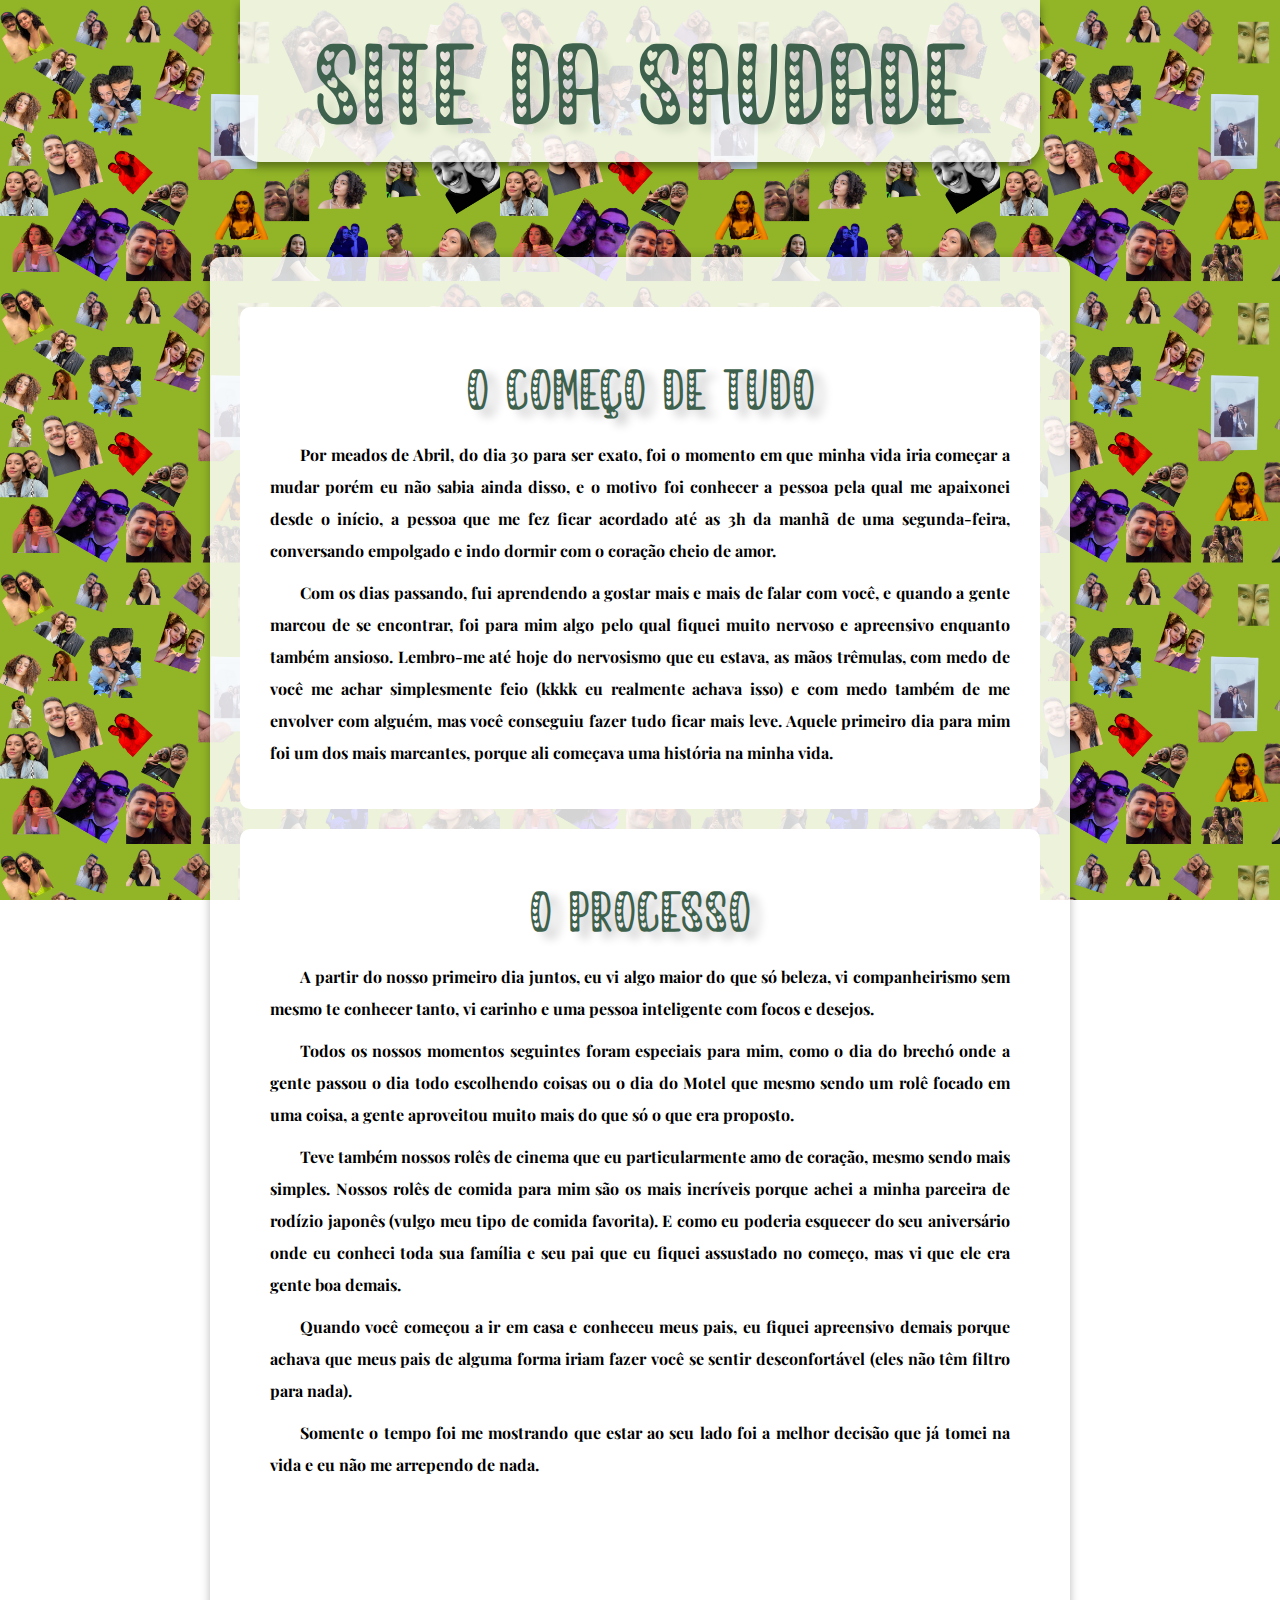
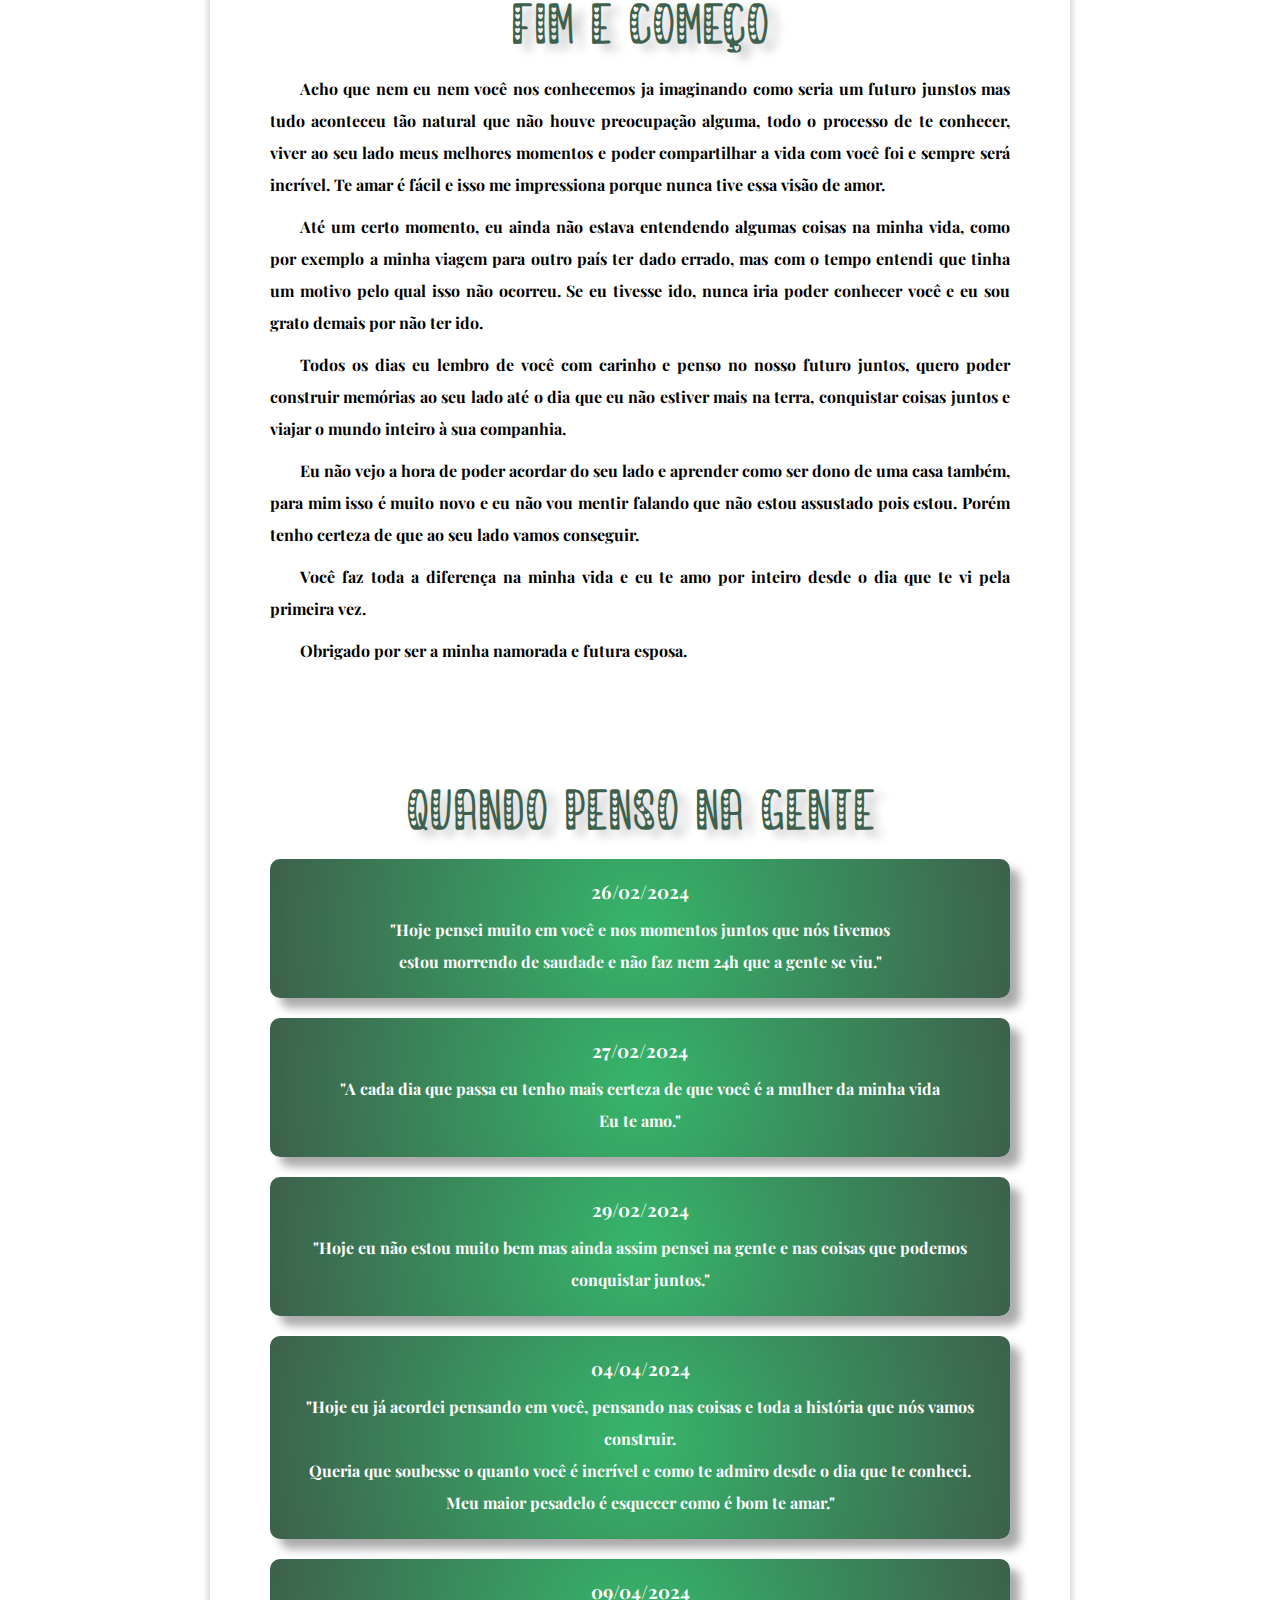
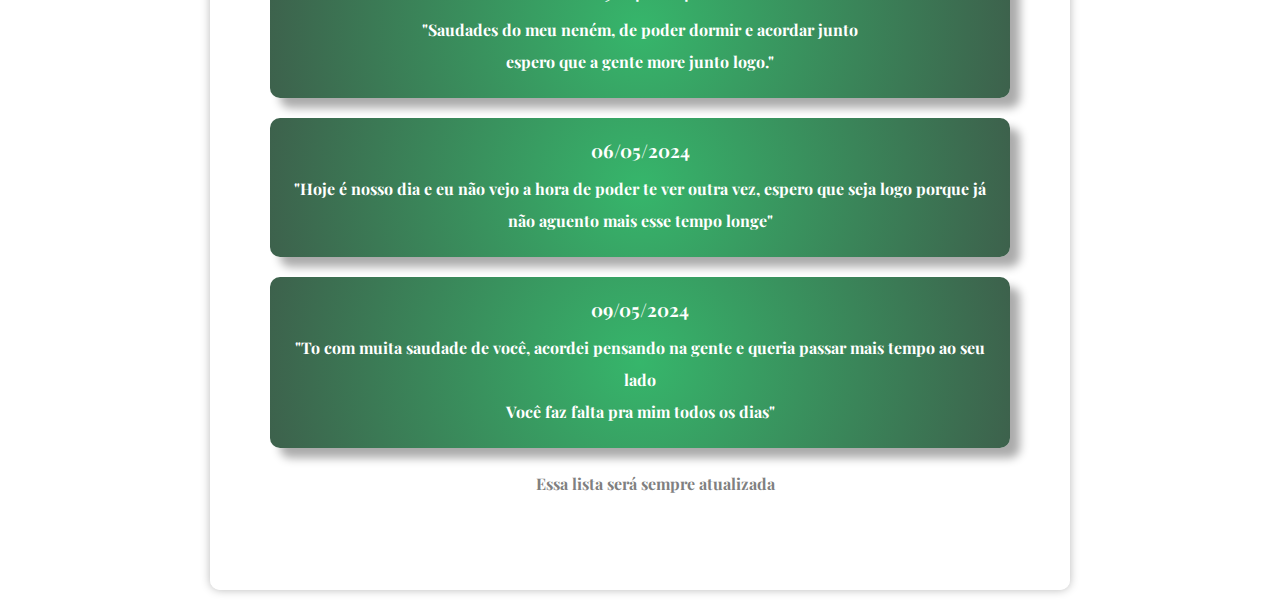
==== index.html @ c3ec3ad9 "Atualizar o index.html" ====
<!DOCTYPE html>
<html lang="pt-br">
<head>
    <meta charset="UTF-8">
    <meta name="viewport" content="width=device-width, initial-scale=1.0">
    <title>Saudade</title>
    <link rel="stylesheet" href="style.css">
    <link rel="shortcut icon" href="favicon/favicon.ico" type="image/x-icon">
</head>
<body>
    <header>
        <h1>Site da Saudade</h1>
    </header>
    <main>
        <article>
            <h2>O Começo de Tudo</h2>
            
            <p>Por meados de Abril, do dia 30 para ser exato, foi o momento em que minha vida iria começar a mudar porém eu não sabia ainda disso, e o motivo foi conhecer a pessoa pela qual me apaixonei desde o início, a pessoa que me fez ficar acordado até as 3h da manhã de uma segunda-feira, conversando empolgado e indo dormir com o coração cheio de amor.</p>
        
            <p>Com os dias passando, fui aprendendo a gostar mais e mais de falar com você, e quando a gente marcou de se encontrar, foi para mim algo pelo qual fiquei muito nervoso e apreensivo enquanto também ansioso. Lembro-me até hoje do nervosismo que eu estava, as mãos trêmulas, com medo de você me achar simplesmente feio (kkkk eu realmente achava isso) e com medo também de me envolver com alguém, mas você conseguiu fazer tudo ficar mais leve. Aquele primeiro dia para mim foi um dos mais marcantes, porque ali começava uma história na minha vida.</p>
            
        </article>
            
        <article>
            <h2>O Processo</h2>
            
            <p>A partir do nosso primeiro dia juntos, eu vi algo maior do que só beleza, vi companheirismo sem mesmo te conhecer tanto, vi carinho e uma pessoa inteligente com focos e desejos.</p>
            
            <p>Todos os nossos momentos seguintes foram especiais para mim, como o dia do brechó onde a gente passou o dia todo escolhendo coisas ou o dia do Motel que mesmo sendo um rolê focado em uma coisa, a gente aproveitou muito mais do que só o que era proposto.</p>
            
            <p>Teve também nossos rolês de cinema que eu particularmente amo de coração, mesmo sendo mais simples. Nossos rolês de comida para mim são os mais incríveis porque achei a minha parceira de rodízio japonês (vulgo meu tipo de comida favorita). E como eu poderia esquecer do seu aniversário onde eu conheci toda sua família e seu pai que eu fiquei assustado no começo, mas vi que ele era gente boa demais.</p>
            
            <p>Quando você começou a ir em casa e conheceu meus pais, eu fiquei apreensivo demais porque achava que meus pais de alguma forma iriam fazer você se sentir desconfortável (eles não têm filtro para nada).</p>
            
            <p>Somente o tempo foi me mostrando que estar ao seu lado foi a melhor decisão que já tomei na vida e eu não me arrependo de nada.</p>
            
        
        </article>
            
        <article>
            <h2>Fim e Começo</h2>
            <p>Acho que nem eu nem você nos conhecemos ja imaginando como seria um futuro junstos mas tudo aconteceu tão natural que não houve preocupação alguma, todo o processo de te conhecer, viver ao seu lado meus melhores momentos e poder compartilhar a vida com você foi e sempre será incrível. Te amar é fácil e isso me impressiona porque nunca tive essa visão de amor.</p>
            
            <p>Até um certo momento, eu ainda não estava entendendo algumas coisas na minha vida, como por exemplo a minha viagem para outro país ter dado errado, mas com o tempo entendi que tinha um motivo pelo qual isso não ocorreu. Se eu tivesse ido, nunca iria poder conhecer você e eu sou grato demais por não ter ido.</p>
            
            <p>Todos os dias eu lembro de você com carinho e penso no nosso futuro juntos, quero poder construir memórias ao seu lado até o dia que eu não estiver mais na terra, conquistar coisas juntos e viajar o mundo inteiro à sua companhia.</p>
            
            <p>Eu não vejo a hora de poder acordar do seu lado e aprender como ser dono de uma casa também, para mim isso é muito novo e eu não vou mentir falando que não estou assustado pois estou. Porém tenho certeza de que ao seu lado vamos conseguir.</p>
            
            <p>Você faz toda a diferença na minha vida e eu te amo por inteiro desde o dia que te vi pela primeira vez.</p>
    
            <p>Obrigado por ser a minha namorada e futura esposa.</p>
            
        </article>
    
        <article class="lembrete">
            <h2>Quando penso na gente</h2>
            
            <aside>
                <h3>26/02/2024</h3>
                <p class="frases">"Hoje pensei muito em você e nos momentos juntos que nós tivemos <br>estou morrendo de saudade e não faz nem 24h que a gente se viu."</p>
            </aside>
    
            <aside>
                <h3>27/02/2024</h3>
                <p class="frases">"A cada dia que passa eu tenho mais certeza de que você é a mulher da minha vida <br> Eu te amo."</p>
            </aside>
    
            <aside>
                <h3>29/02/2024</h3>
                <p class="frases">"Hoje eu não estou muito bem mas ainda assim pensei na gente e nas coisas que podemos conquistar juntos."</p>
            </aside>
    
            <aside>
                <h3>04/04/2024</h3>
                <p class="frases">"Hoje eu já acordei pensando em você, pensando nas coisas e toda a história que nós vamos construir. <br>Queria que soubesse o quanto você é incrível e como te admiro desde o dia que te conheci. <br>Meu maior pesadelo é esquecer como é bom te amar."</p>
            </aside>
    
            <aside>
                <h3>09/04/2024</h3>
                <p class="frases">"Saudades do meu neném, de poder dormir e acordar junto <br>espero que a gente more junto logo."</p>
            </aside> 
            
            <aside>
                <h3>06/05/2024</h3>
                <p class="frases">"Hoje é nosso dia e eu não vejo a hora de poder te ver outra vez, espero que seja logo porque já não aguento mais esse tempo longe"</p>
            </aside>

            <aside>
                <h3>09/05/2024</h3>
                <p class="frases">"To com muita saudade de você, acordei pensando na gente e queria passar mais tempo ao seu lado <br>
                Você faz falta pra mim todos os dias"</p>
            </aside>
            
            <p id="rodape">Essa lista será sempre atualizada</p>
        </article>
    </main>    
</body>
</html>
---- style.css ----
@charset "UTF-8";

@import url('https://fonts.googleapis.com/css2?family=Playfair+Display:ital,wght@0,400..900;1,400..900&display=swap');

@font-face {
    font-family: 'Amor';
    src: url(fonte/lovestory.ttf) format(truetype);
    font-weight: bold;
}

*{
    margin: 0px;
    padding: 0px;
}


:root {
    --cor1: #2B332E;
    --cor2: #3D614C;
    --cor3: #36B66B;
    --cor4: #72e2a1;

    --fonte-principal: 'Playfair Display';
    --fonte-titulo: 'Amor';
}

body {
    background-image: url(imagens/fundo.png);
    background-attachment: fixed;
    background-size: 500px;
    font-family: var(--fonte-principal);
    min-width: 100vh;

}

header{
    margin: auto;
    max-width: 800px;
    min-width: 300px;
    padding: 40px;
    font-family: var(--fonte-titulo);
    font-size: 2em;
    color: var(--cor2);
    text-shadow: 10px 6px 10px rgba(0, 0, 0, 0.115);

    
}

header > h1 {
    background-color: rgba(255, 255, 255, 0.833);
    padding: 20px;
    border-radius: 0px 0px 20px 20px;
    margin: -40px 0px 0px 0px;
    box-shadow: 0px 5px 10px rgba(0, 0, 0, 0.381);
    text-align: center;
}

nav a {
    background-color: rgba(255, 255, 255, 0.833);
    padding: 10px;
    margin: 0px 20px 0px 20px;
    border-radius: 10px;
    color: var(--cor2);
    text-decoration: none;
    font-weight: bold;
    box-shadow: 0px 5px 10px rgba(0, 0, 0, 0.381);
    font-size: 1em;
    transition-duration: 0.5s;
}

nav a:hover {
    background-color: var(--cor2);
    color: var(--cor4);
}

main {
    background-color: rgba(255, 255, 255, 0.833);
    max-width: 800px;
    min-width: 300px;
    margin: auto;
    padding: 30px;
    border-radius: 10px;
    margin-top: 55px;
    margin-bottom: 20px;
    box-shadow: 0px 0px 10px rgba(0, 0, 0, 0.277);
}

main h2 {
    font-family: var(--fonte-titulo);
    font-size: 2em;
    color: var(--cor2);
    text-align: center;
    text-shadow: 10px 6px 10px rgba(0, 0, 0, 0.233);
    margin: 20px 0px;
}

main p {
    margin: 10px 0px;
    text-align: justify;
    text-indent: 30px;
    line-height: 2em;
    font-weight: bold;
}
 article {
    background-color: white;
    padding: 30px;
    border-radius: 10px;
    margin: 20px 0px 20px 0px;
 }
p.frases {
    text-align: center;
    text-indent: 0px;
    margin: 10px;
    font-weight: bold;
 }
 h3 {
    text-align: center;
    margin: 10px;
 }
 aside {
    background-image: radial-gradient(circle, var(--cor3), var(--cor2));
    padding: 10px;
    margin: 20px 0px 20px 0px;
    border-radius: 10px;
    color: white;
    box-shadow: 10px 10px 10px rgba(0, 0, 0, 0.333);
 }
 p#rodape {
    color: grey;
    text-align: center;
 }
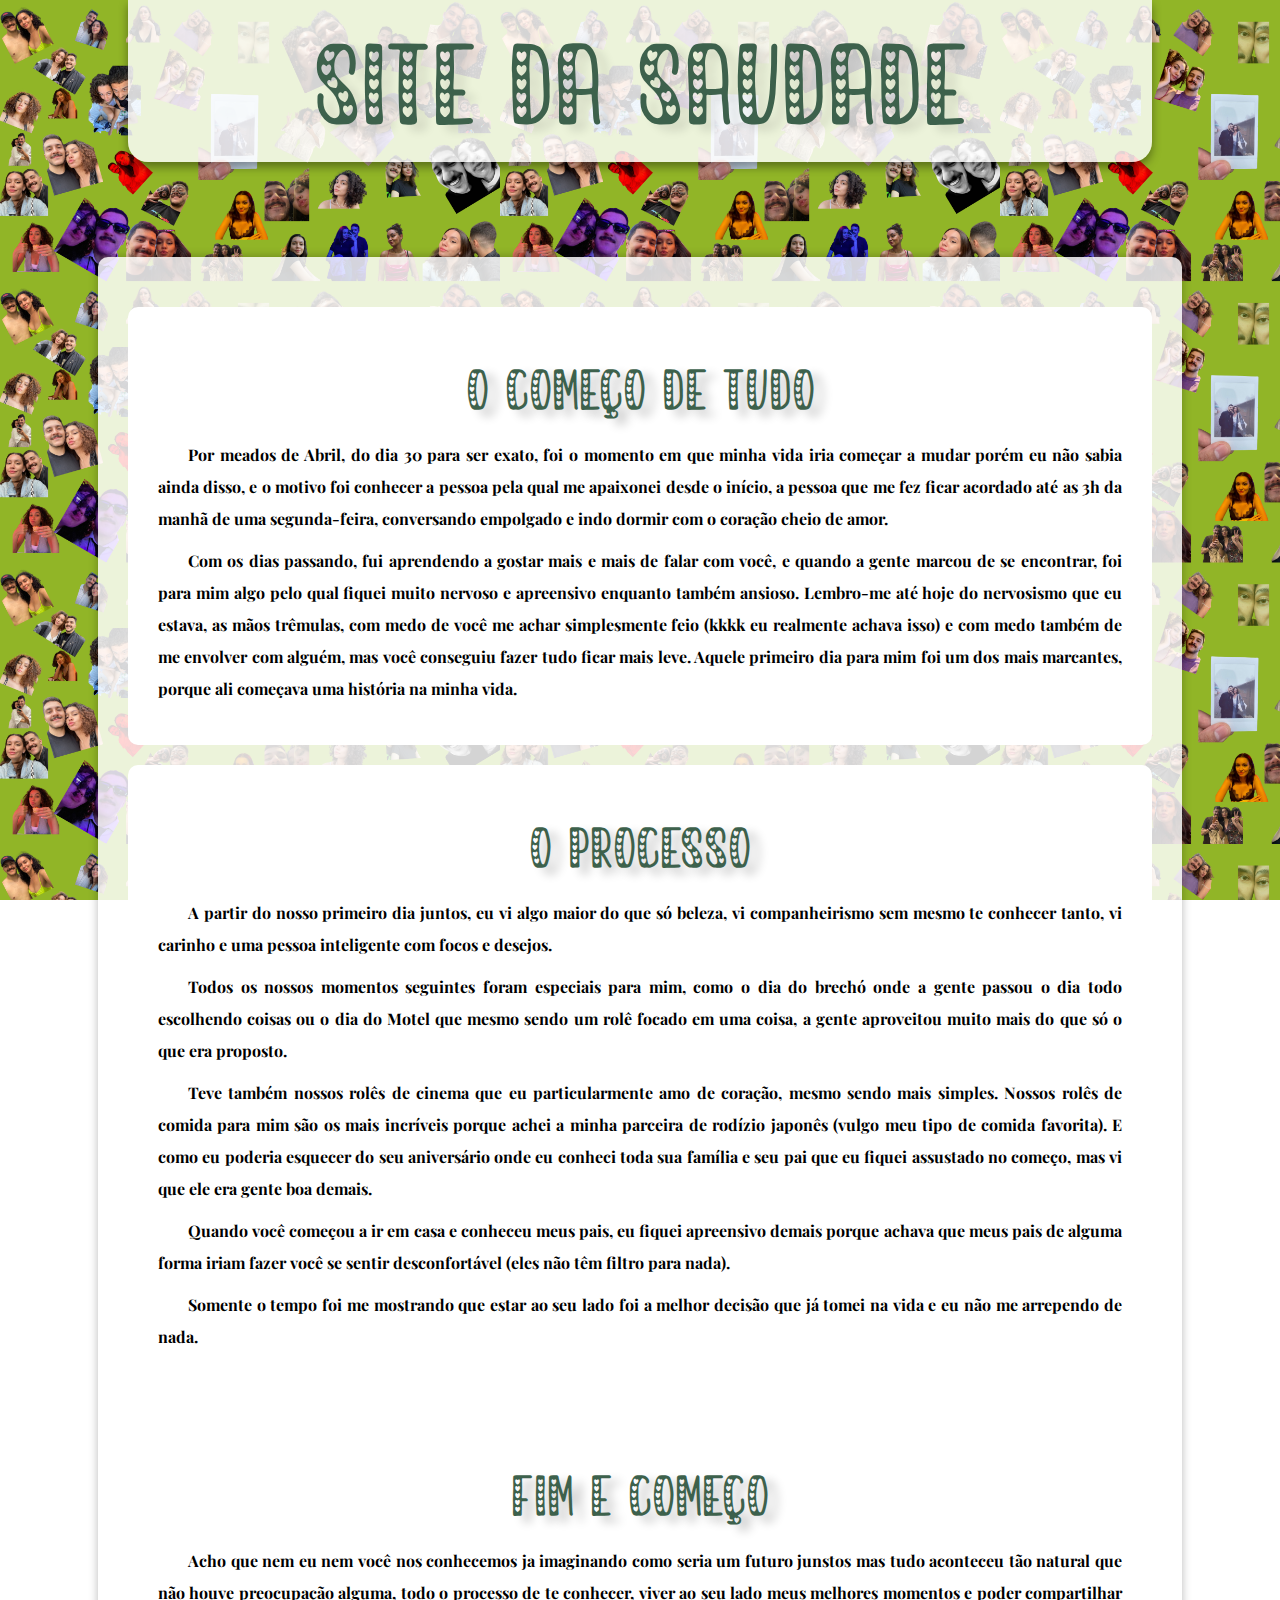
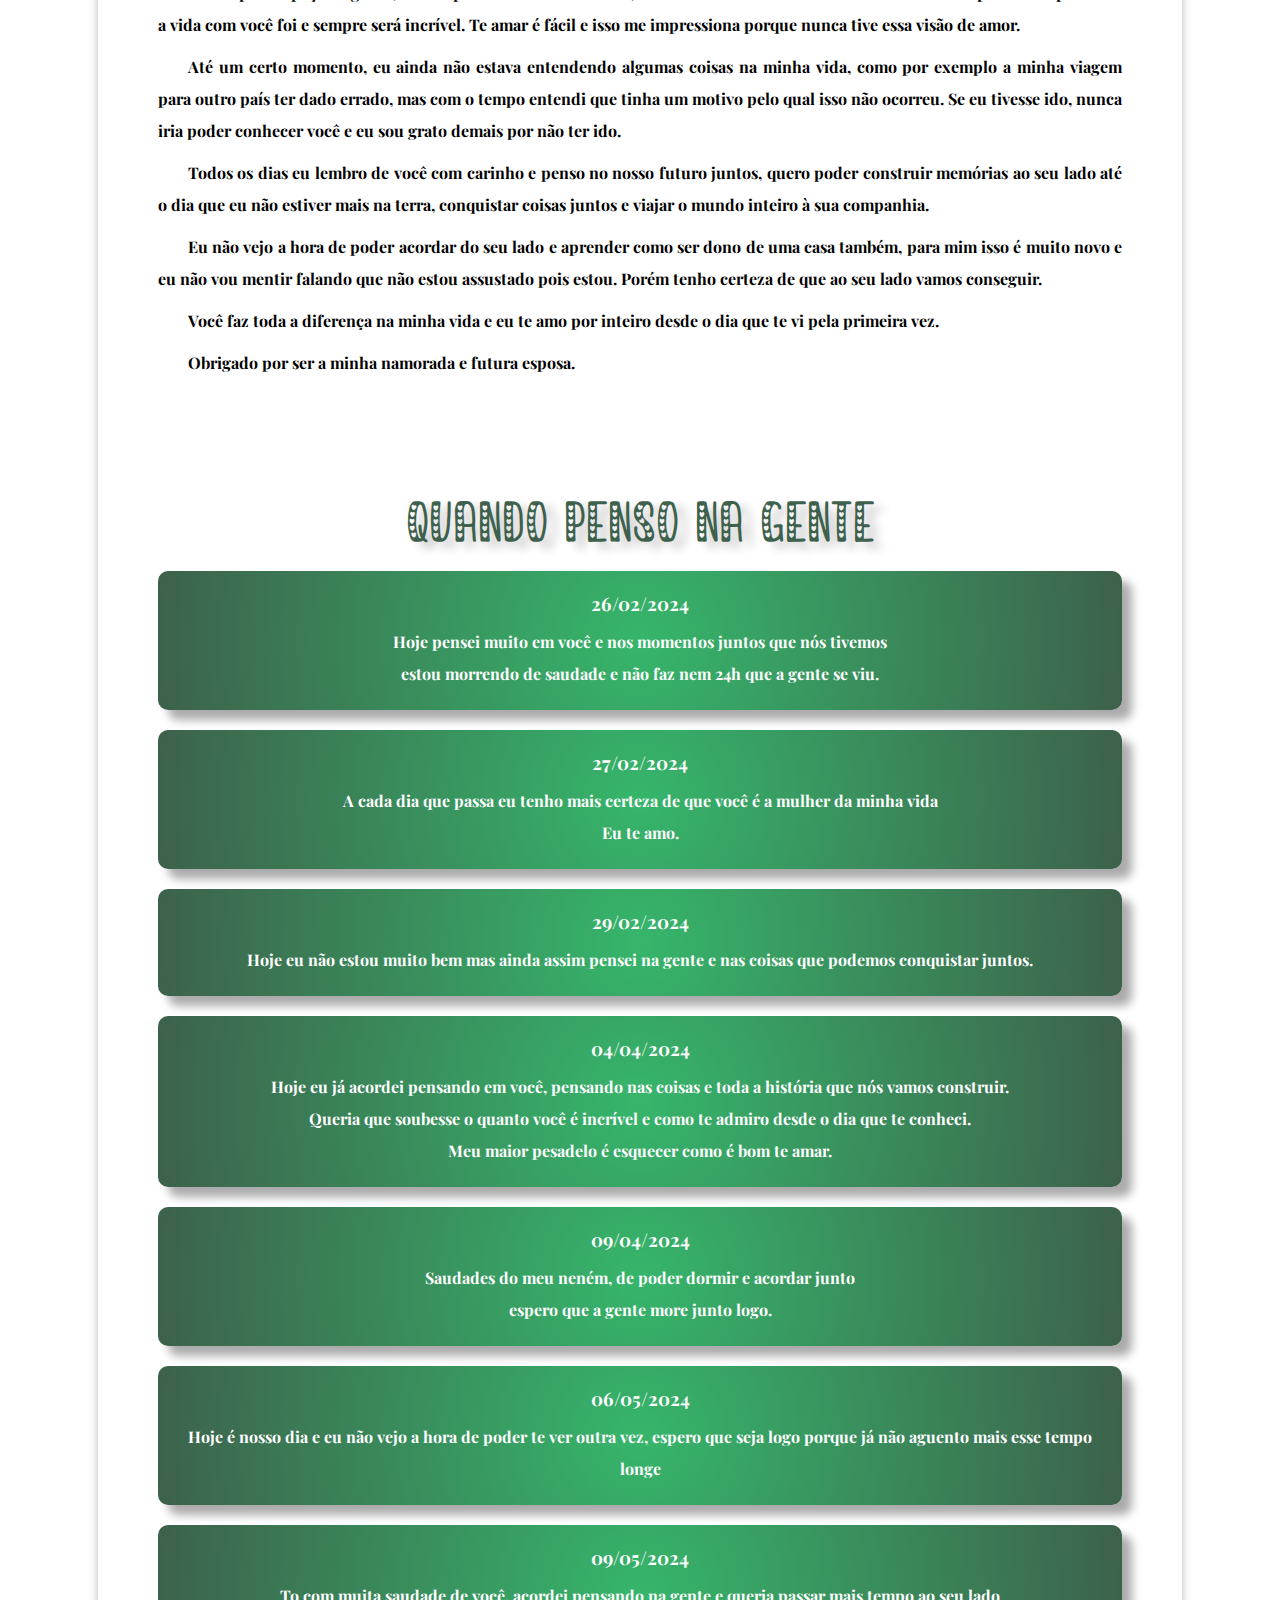
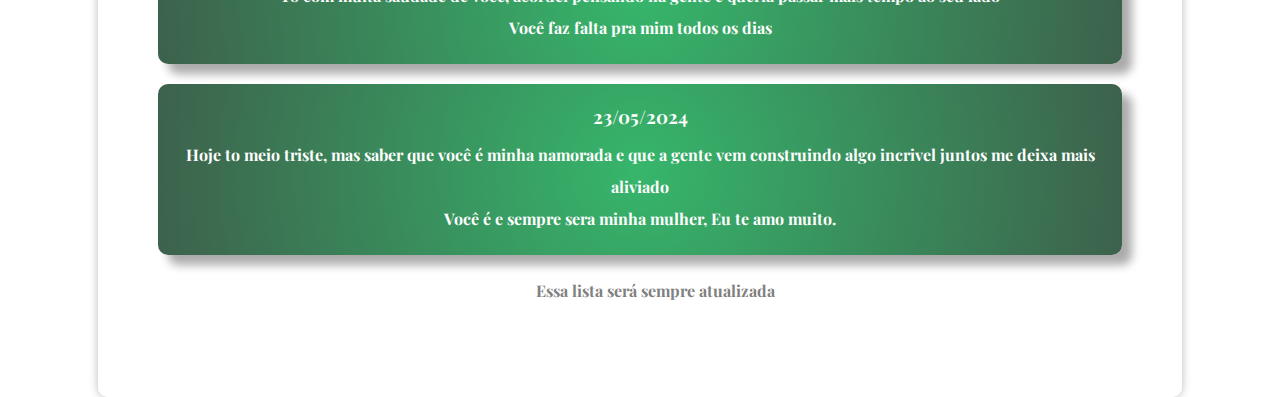
==== commit 8f40c8a9: "atualização do site" ====
--- a/index.html
+++ b/index.html
@@ -58,38 +58,43 @@
             
             <aside>
                 <h3>26/02/2024</h3>
-                <p class="frases">"Hoje pensei muito em você e nos momentos juntos que nós tivemos <br>estou morrendo de saudade e não faz nem 24h que a gente se viu."</p>
+                <p class="frases">Hoje pensei muito em você e nos momentos juntos que nós tivemos <br>estou morrendo de saudade e não faz nem 24h que a gente se viu.</p>
             </aside>
     
             <aside>
                 <h3>27/02/2024</h3>
-                <p class="frases">"A cada dia que passa eu tenho mais certeza de que você é a mulher da minha vida <br> Eu te amo."</p>
+                <p class="frases">A cada dia que passa eu tenho mais certeza de que você é a mulher da minha vida <br> Eu te amo.</p>
             </aside>
     
             <aside>
                 <h3>29/02/2024</h3>
-                <p class="frases">"Hoje eu não estou muito bem mas ainda assim pensei na gente e nas coisas que podemos conquistar juntos."</p>
+                <p class="frases">Hoje eu não estou muito bem mas ainda assim pensei na gente e nas coisas que podemos conquistar juntos.</p>
             </aside>
     
             <aside>
                 <h3>04/04/2024</h3>
-                <p class="frases">"Hoje eu já acordei pensando em você, pensando nas coisas e toda a história que nós vamos construir. <br>Queria que soubesse o quanto você é incrível e como te admiro desde o dia que te conheci. <br>Meu maior pesadelo é esquecer como é bom te amar."</p>
+                <p class="frases">Hoje eu já acordei pensando em você, pensando nas coisas e toda a história que nós vamos construir. <br>Queria que soubesse o quanto você é incrível e como te admiro desde o dia que te conheci. <br>Meu maior pesadelo é esquecer como é bom te amar.</p>
             </aside>
     
             <aside>
                 <h3>09/04/2024</h3>
-                <p class="frases">"Saudades do meu neném, de poder dormir e acordar junto <br>espero que a gente more junto logo."</p>
+                <p class="frases">Saudades do meu neném, de poder dormir e acordar junto <br>espero que a gente more junto logo.</p>
             </aside> 
             
             <aside>
                 <h3>06/05/2024</h3>
-                <p class="frases">"Hoje é nosso dia e eu não vejo a hora de poder te ver outra vez, espero que seja logo porque já não aguento mais esse tempo longe"</p>
+                <p class="frases">Hoje é nosso dia e eu não vejo a hora de poder te ver outra vez, espero que seja logo porque já não aguento mais esse tempo longe</p>
             </aside>
 
             <aside>
                 <h3>09/05/2024</h3>
-                <p class="frases">"To com muita saudade de você, acordei pensando na gente e queria passar mais tempo ao seu lado <br>
-                Você faz falta pra mim todos os dias"</p>
+                <p class="frases">To com muita saudade de você, acordei pensando na gente e queria passar mais tempo ao seu lado <br>
+                Você faz falta pra mim todos os dias</p>
+            </aside>
+
+            <aside>
+                <h3>23/05/2024</h3>
+                <p class="frases">Hoje to meio triste, mas saber que você é minha namorada e que a gente vem construindo algo incrivel juntos me deixa mais aliviado <br>Você é e sempre sera minha mulher, Eu te amo muito.</p>
             </aside>
             
             <p id="rodape">Essa lista será sempre atualizada</p>
--- a/style.css
+++ b/style.css
@@ -29,13 +29,14 @@
     background-attachment: fixed;
     background-size: 500px;
     font-family: var(--fonte-principal);
-    min-width: 100vh;
+    width: 100vw;
+    height: 100vh;
 
 }
 
 header{
     margin: auto;
-    max-width: 800px;
+    max-width: 80%;
     min-width: 300px;
     padding: 40px;
     font-family: var(--fonte-titulo);
@@ -55,27 +56,9 @@
     text-align: center;
 }
 
-nav a {
-    background-color: rgba(255, 255, 255, 0.833);
-    padding: 10px;
-    margin: 0px 20px 0px 20px;
-    border-radius: 10px;
-    color: var(--cor2);
-    text-decoration: none;
-    font-weight: bold;
-    box-shadow: 0px 5px 10px rgba(0, 0, 0, 0.381);
-    font-size: 1em;
-    transition-duration: 0.5s;
-}
-
-nav a:hover {
-    background-color: var(--cor2);
-    color: var(--cor4);
-}
-
 main {
     background-color: rgba(255, 255, 255, 0.833);
-    max-width: 800px;
+    max-width: 80%;
     min-width: 300px;
     margin: auto;
     padding: 30px;
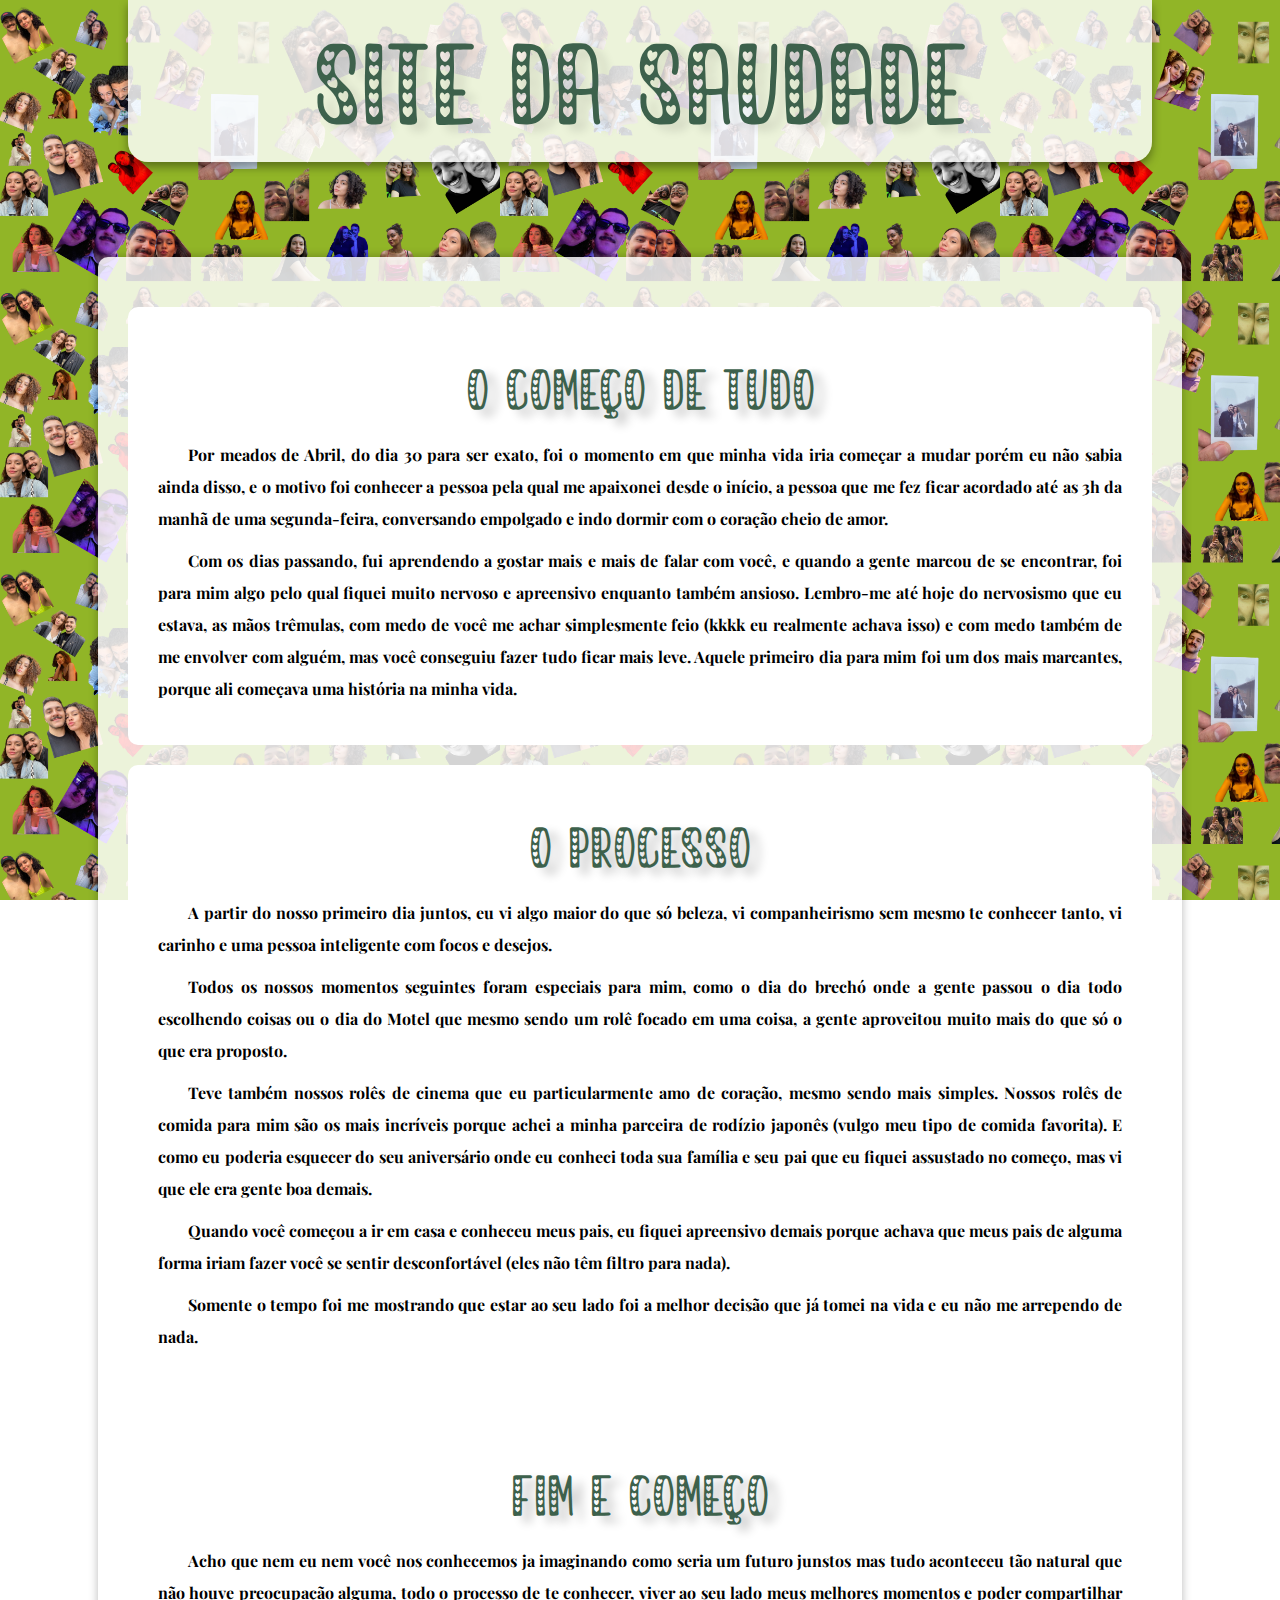
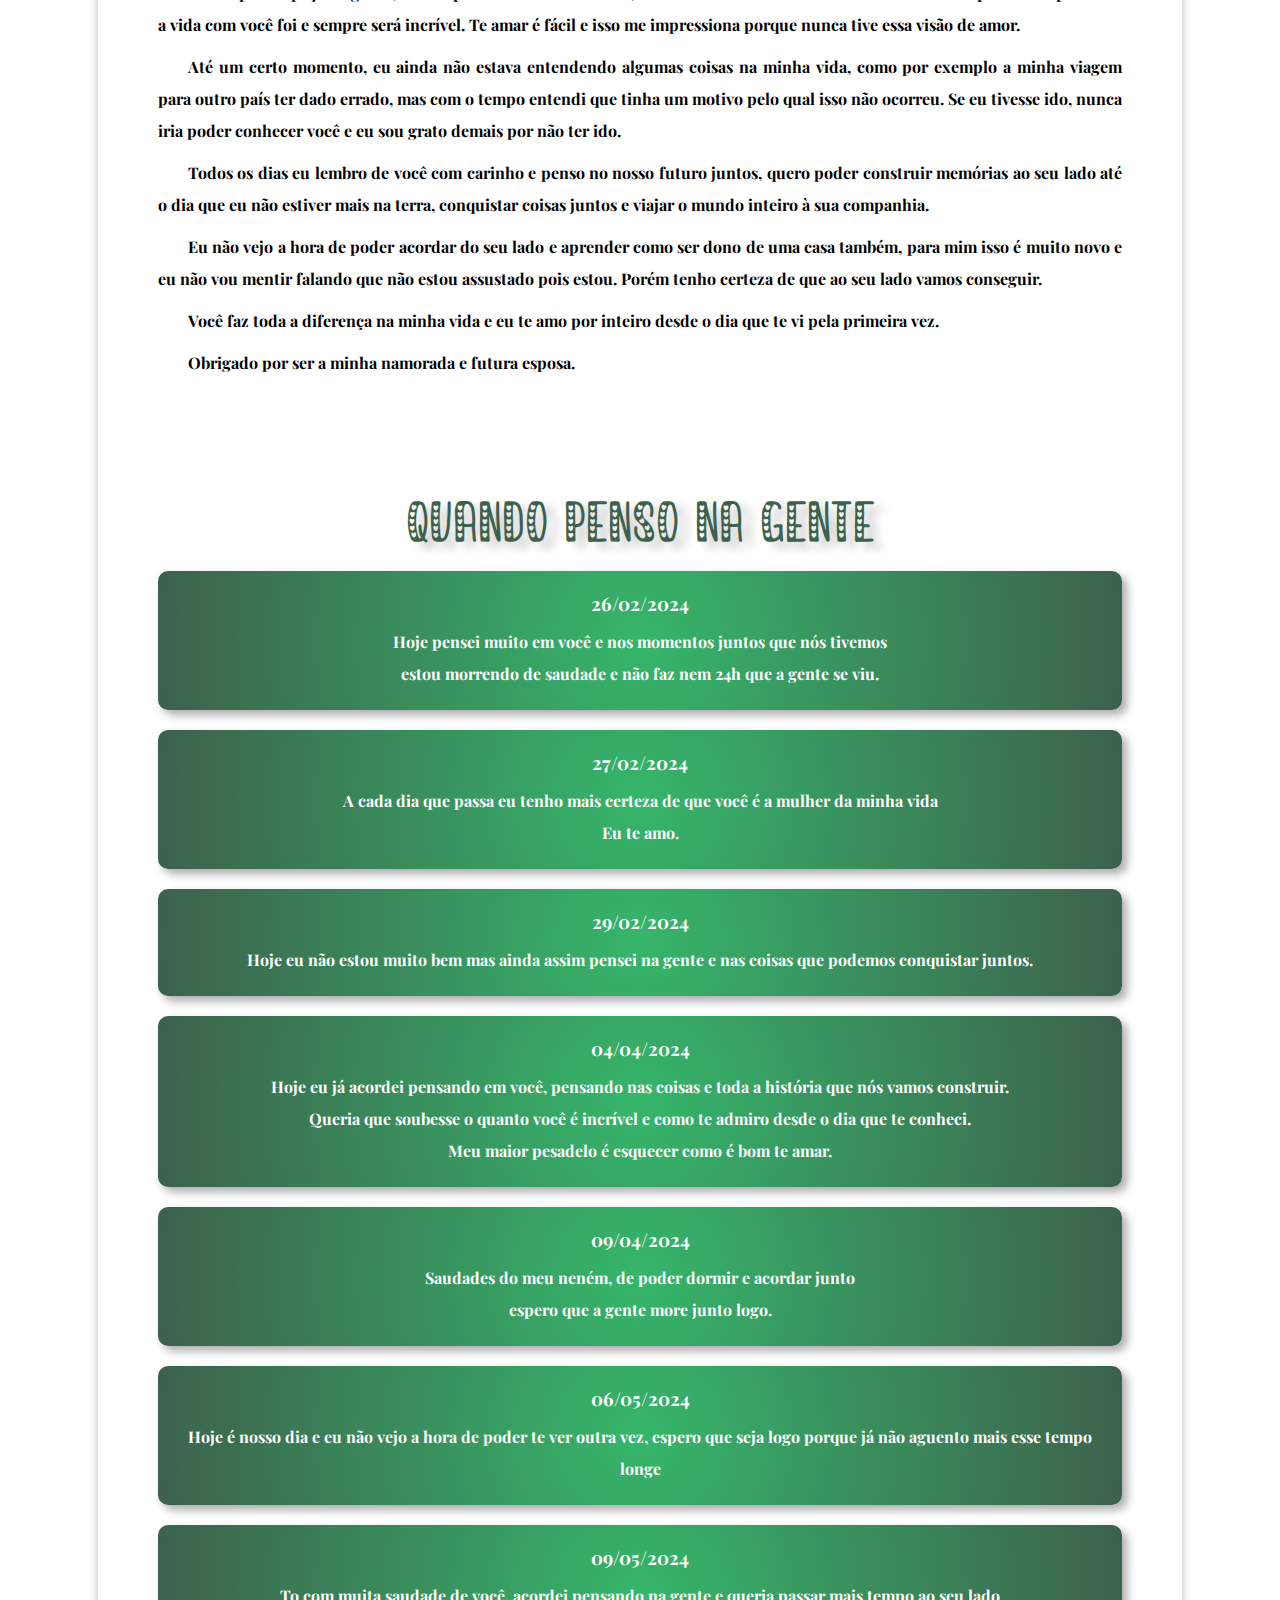
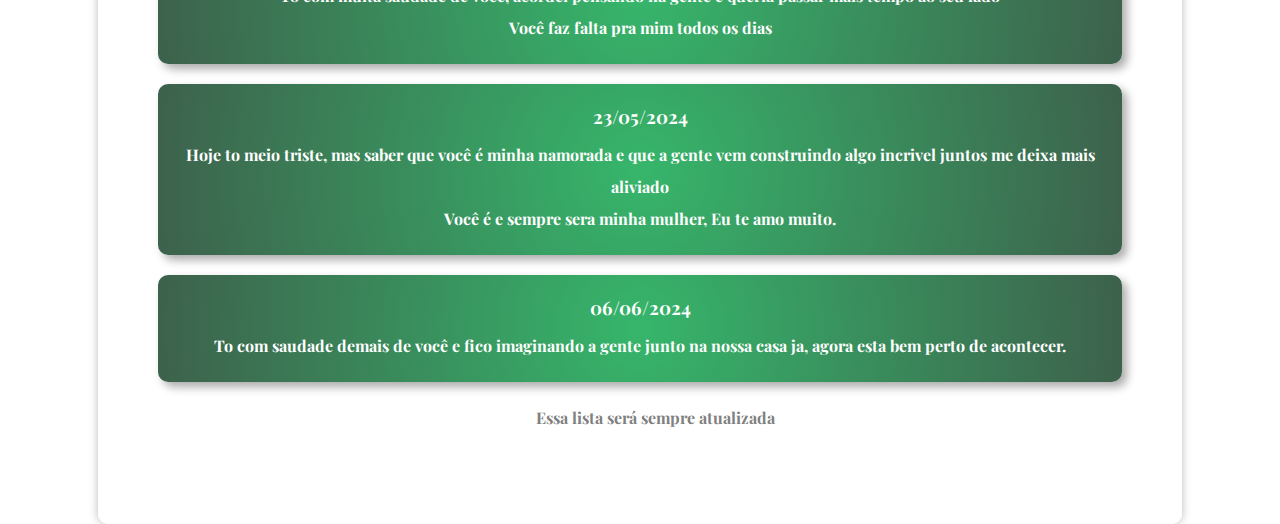
==== commit 993723d9: "upgrade" ====
--- a/index.html
+++ b/index.html
@@ -96,6 +96,11 @@
                 <h3>23/05/2024</h3>
                 <p class="frases">Hoje to meio triste, mas saber que você é minha namorada e que a gente vem construindo algo incrivel juntos me deixa mais aliviado <br>Você é e sempre sera minha mulher, Eu te amo muito.</p>
             </aside>
+
+            <aside>
+                <h3>06/06/2024</h3>
+                <p class="frases">To com saudade demais de você e fico imaginando a gente junto na nossa casa ja, agora esta bem perto de acontecer.</p>
+            </aside>
             
             <p id="rodape">Essa lista será sempre atualizada</p>
         </article>
--- a/style.css
+++ b/style.css
@@ -106,7 +106,7 @@
     margin: 20px 0px 20px 0px;
     border-radius: 10px;
     color: white;
-    box-shadow: 10px 10px 10px rgba(0, 0, 0, 0.333);
+    box-shadow: 5px 5px 10px rgba(0, 0, 0, 0.333);
  }
  p#rodape {
     color: grey;
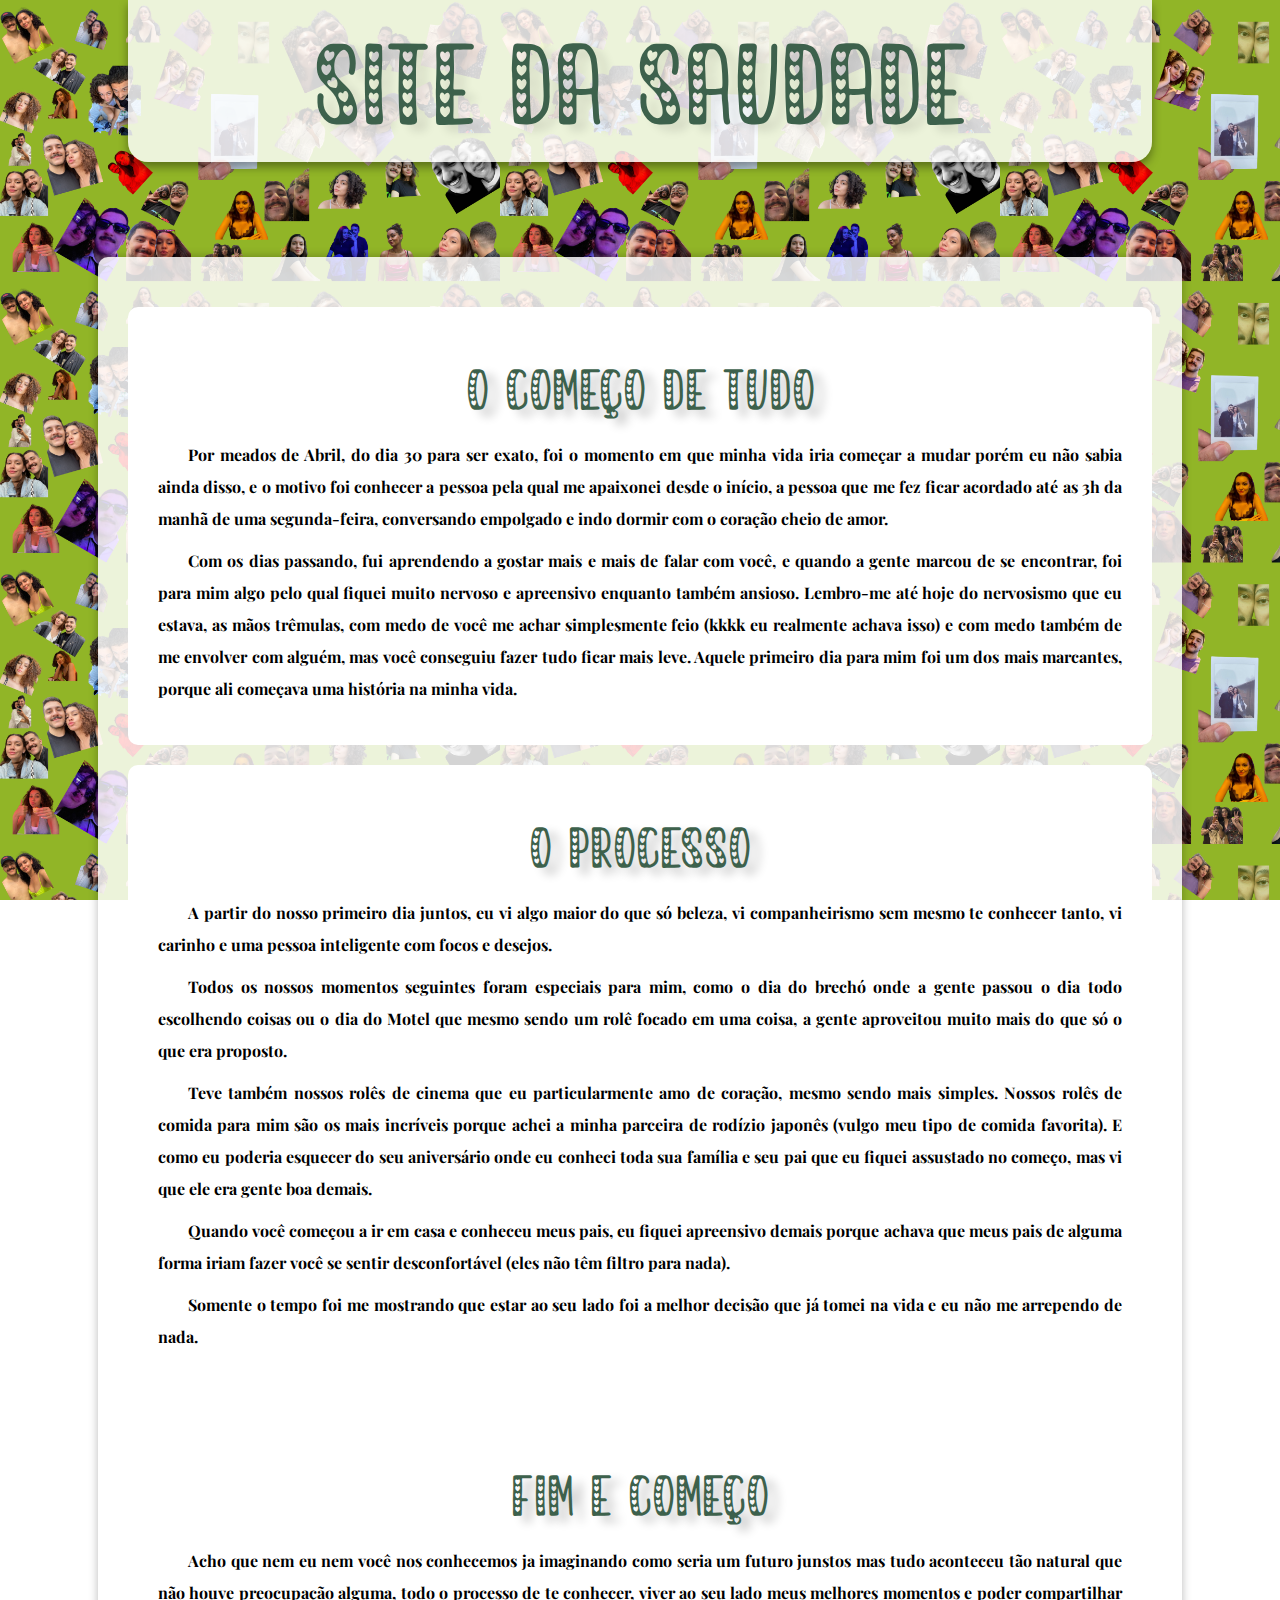
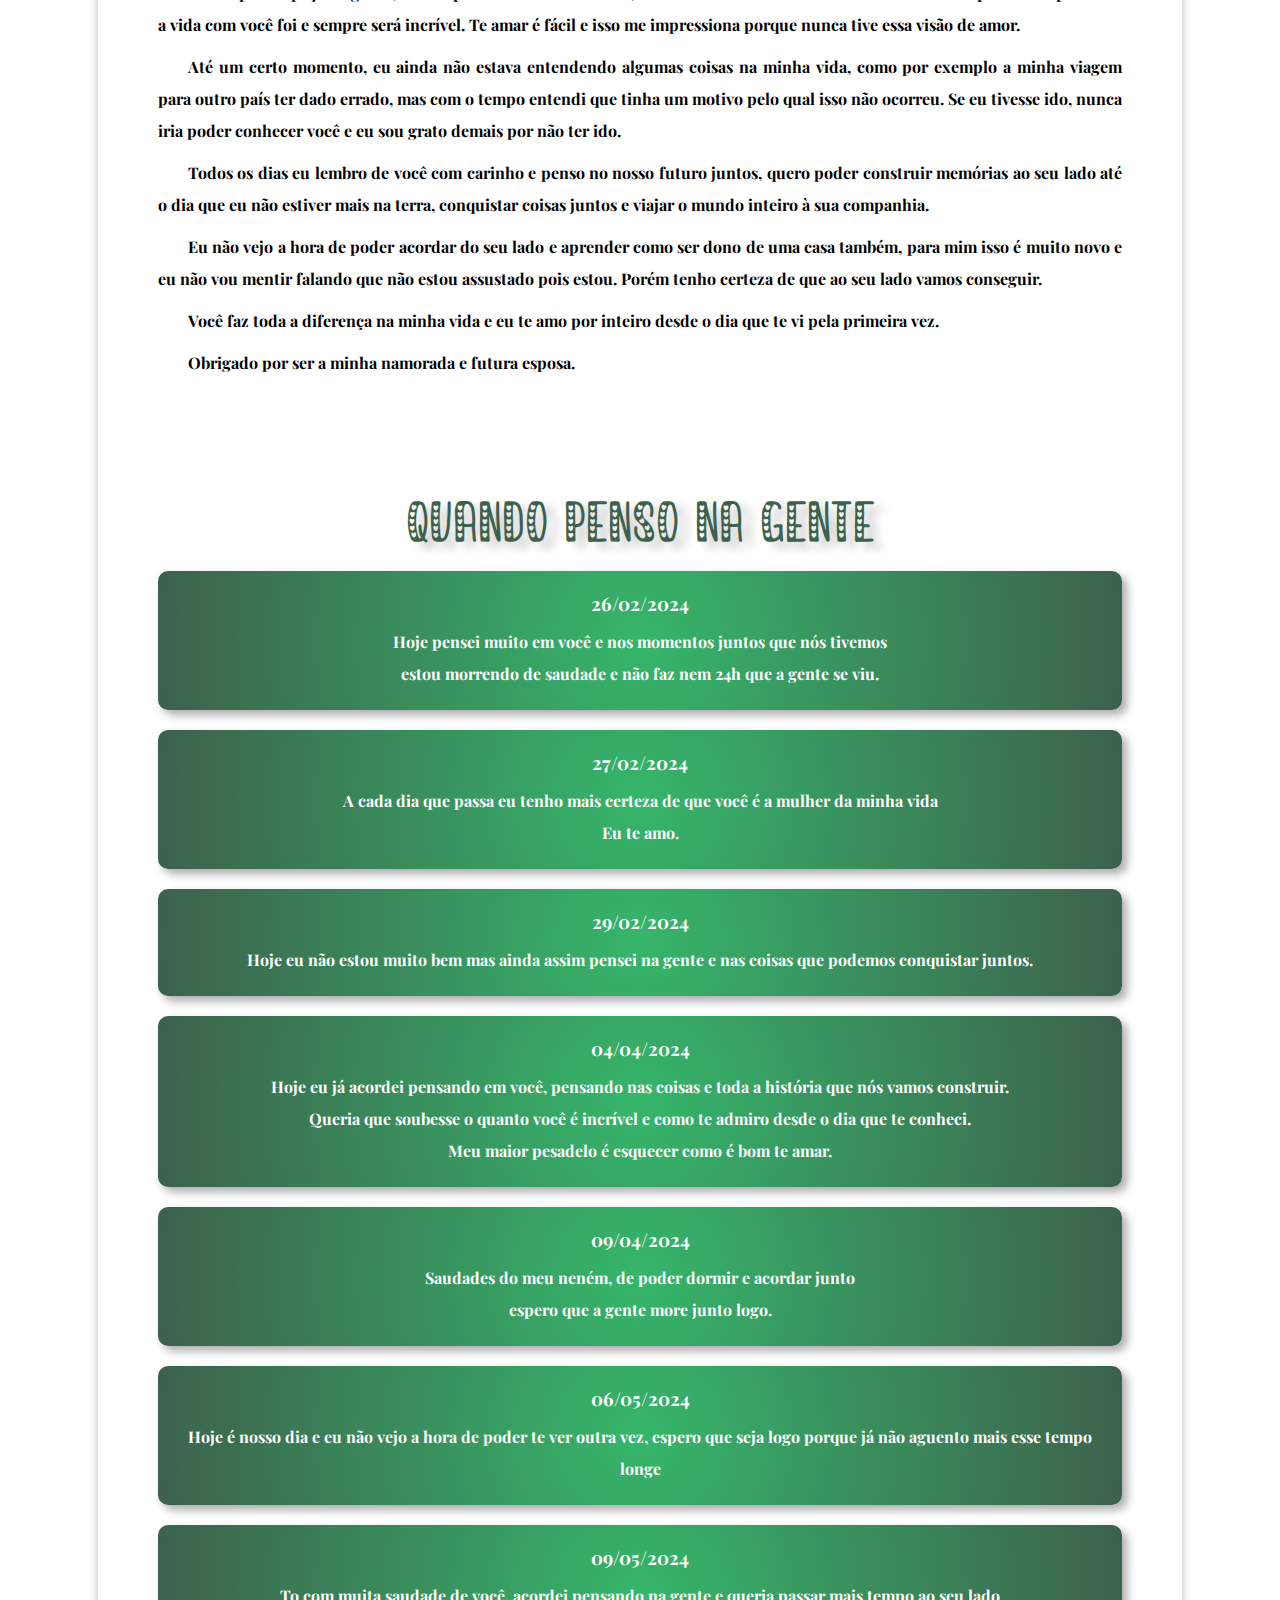
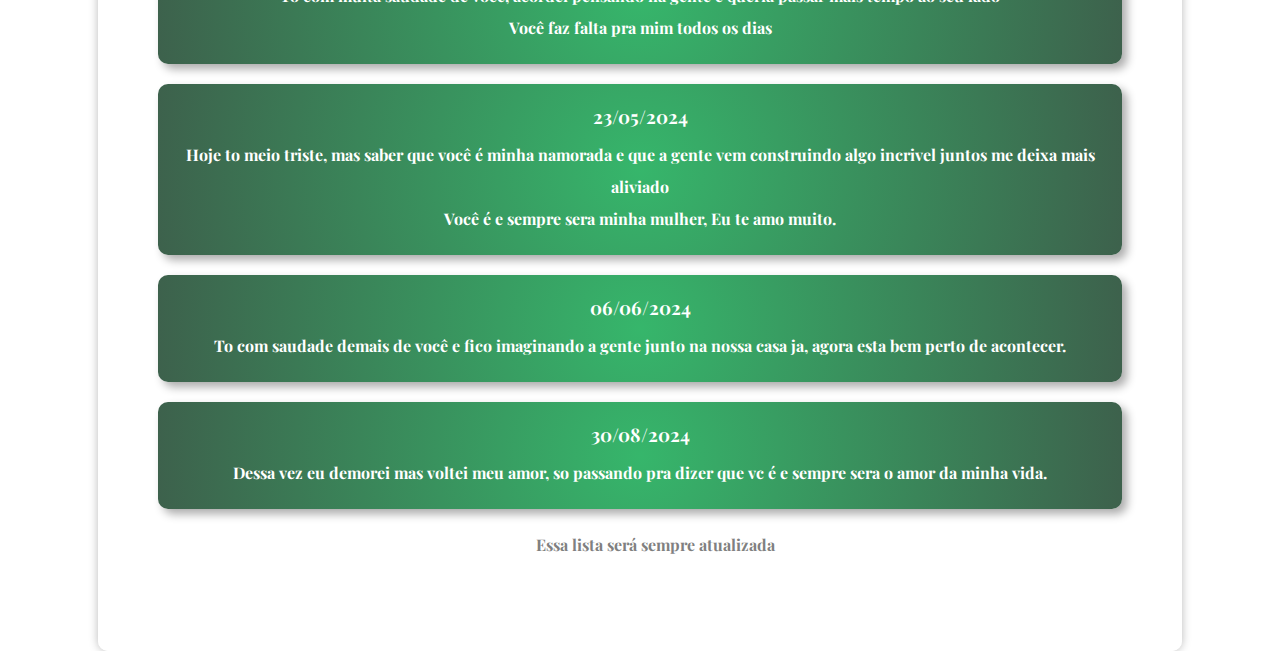
==== commit 564978cb: "a" ====
--- a/index.html
+++ b/index.html
@@ -101,6 +101,11 @@
                 <h3>06/06/2024</h3>
                 <p class="frases">To com saudade demais de você e fico imaginando a gente junto na nossa casa ja, agora esta bem perto de acontecer.</p>
             </aside>
+
+            <aside>
+                <h3>30/08/2024</h3>
+                <p class="frases">Dessa vez eu demorei mas voltei meu amor, so passando pra dizer que vc é e sempre sera o amor da minha vida.</p>
+            </aside>
             
             <p id="rodape">Essa lista será sempre atualizada</p>
         </article>
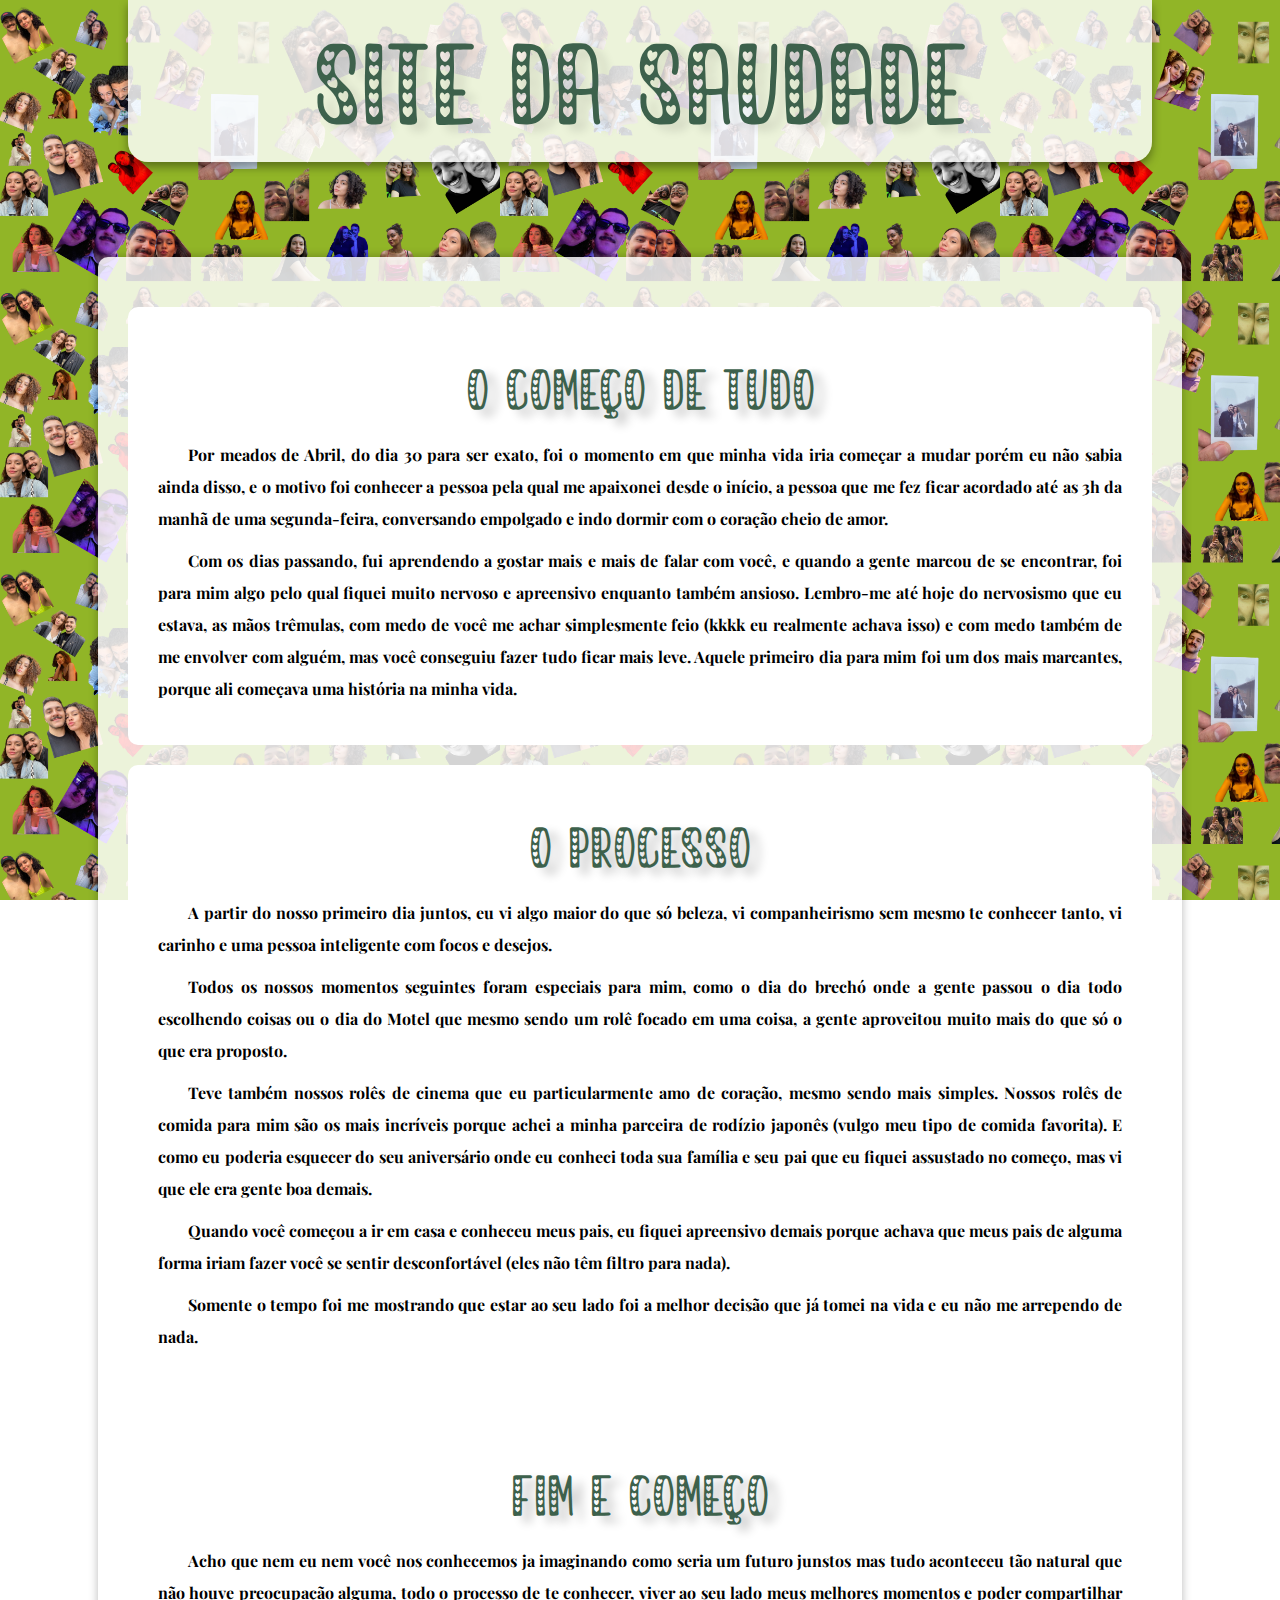
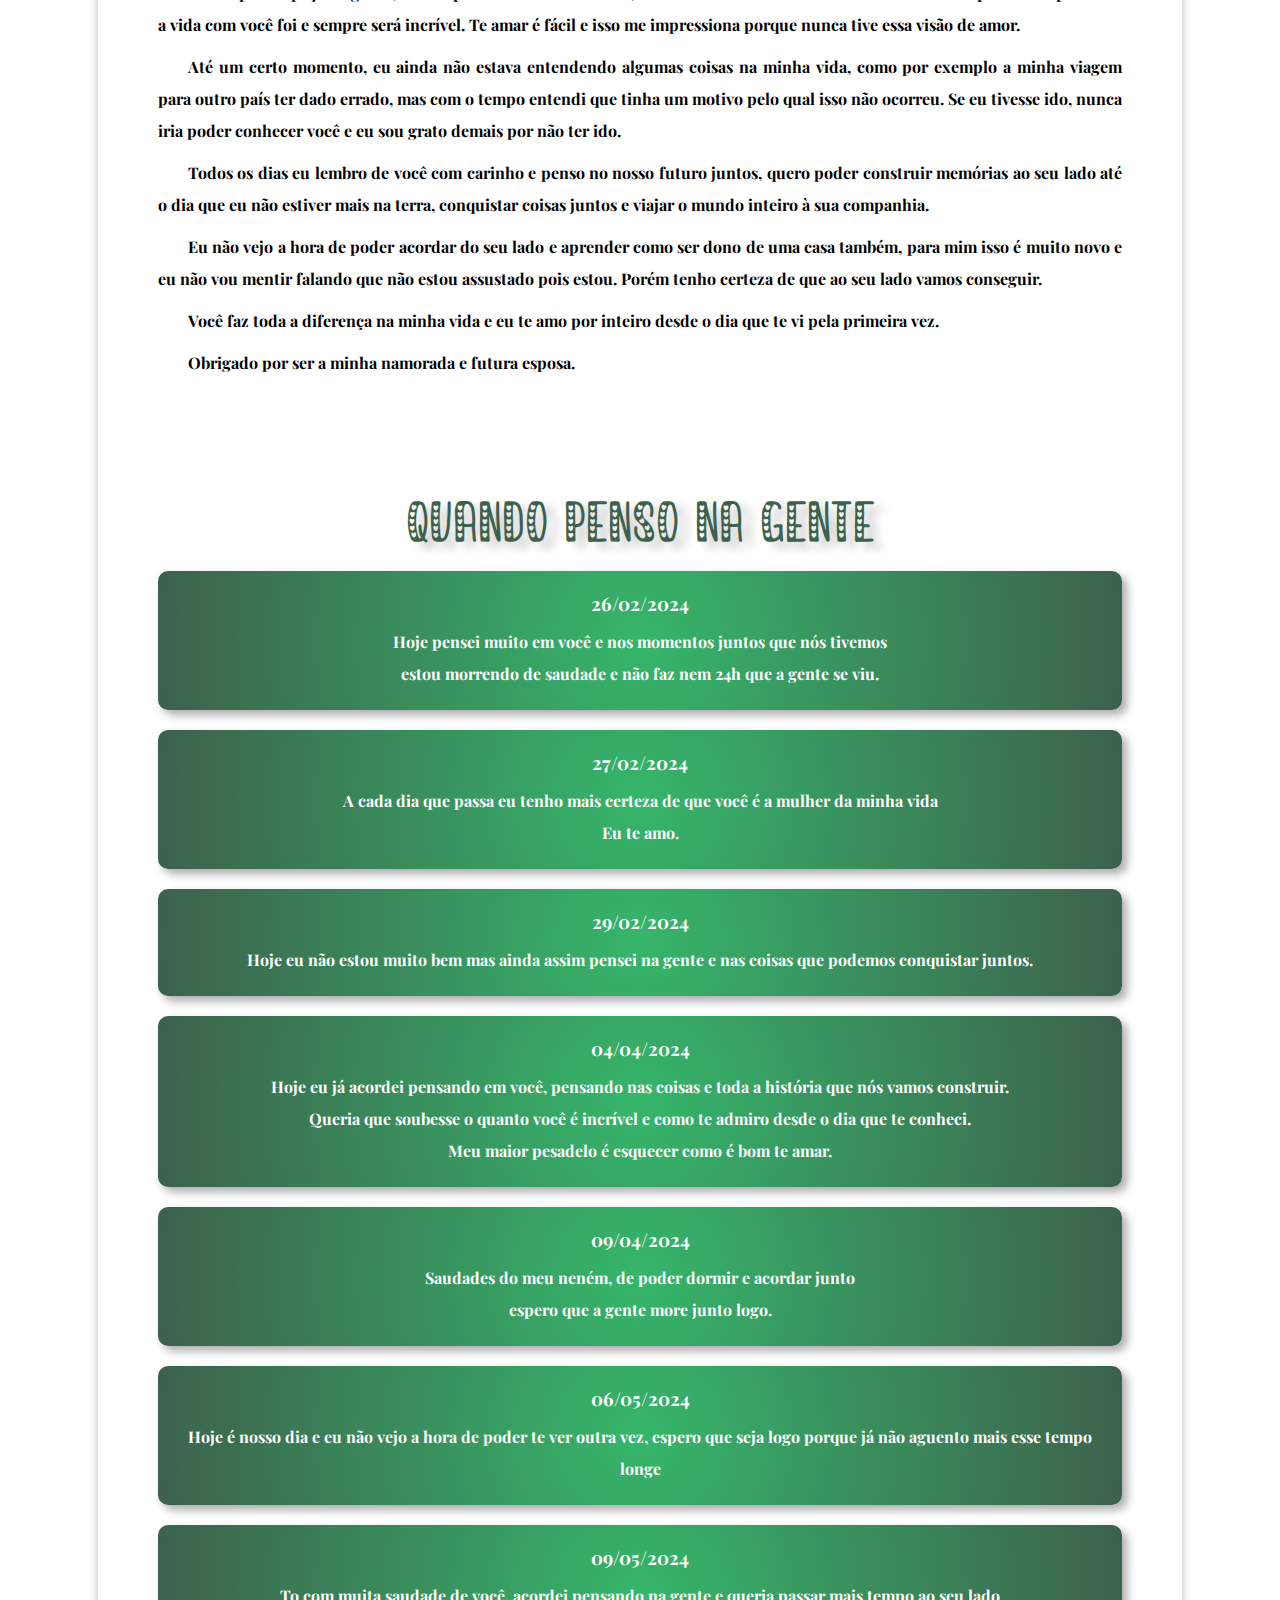
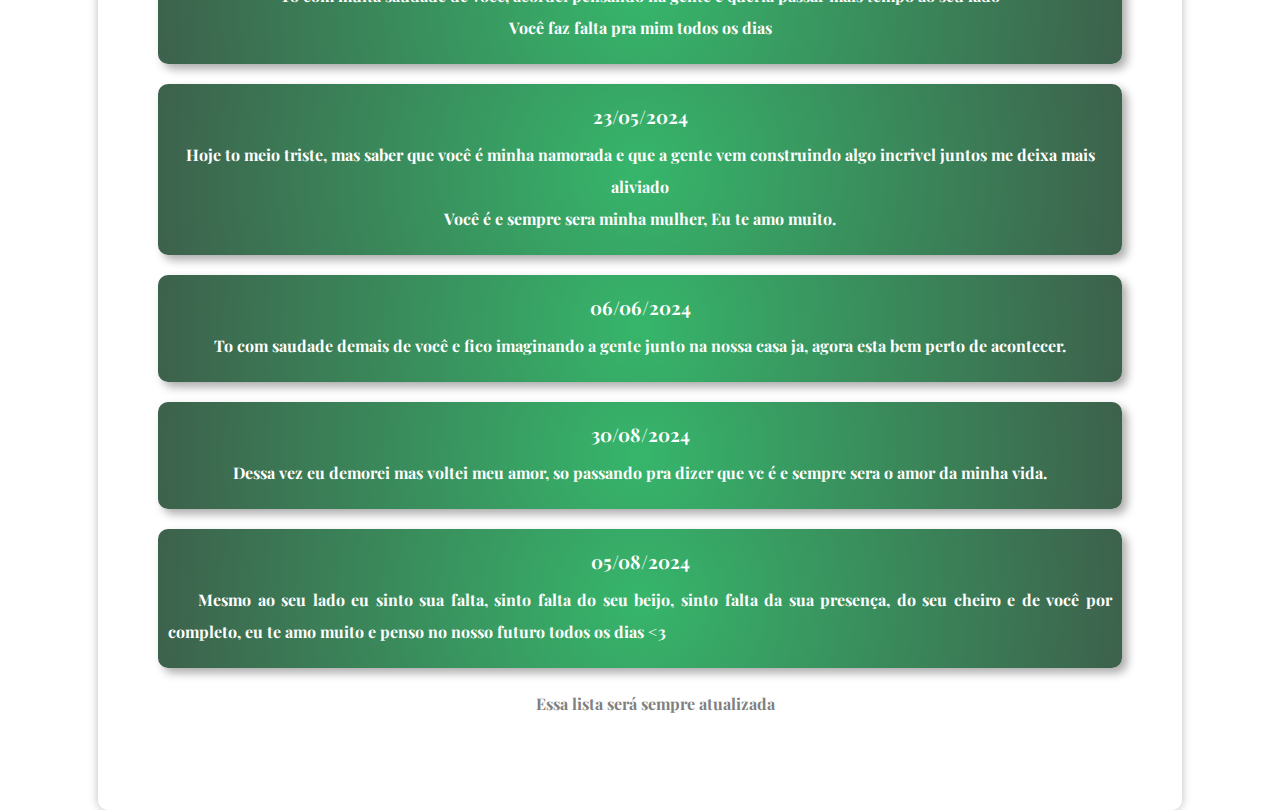
==== commit 4134bc0a: "Atualizar o index.html" ====
--- a/index.html
+++ b/index.html
@@ -107,6 +107,11 @@
                 <p class="frases">Dessa vez eu demorei mas voltei meu amor, so passando pra dizer que vc é e sempre sera o amor da minha vida.</p>
             </aside>
             
+            <aside>
+                <h3>05/08/2024</h3>
+                <p>Mesmo ao seu lado eu sinto sua falta, sinto falta do seu beijo, sinto falta da sua presença, do seu cheiro e de você por completo, eu te amo muito e penso no nosso futuro todos os dias <3 </p>
+            </aside>
+            
             <p id="rodape">Essa lista será sempre atualizada</p>
         </article>
     </main>    
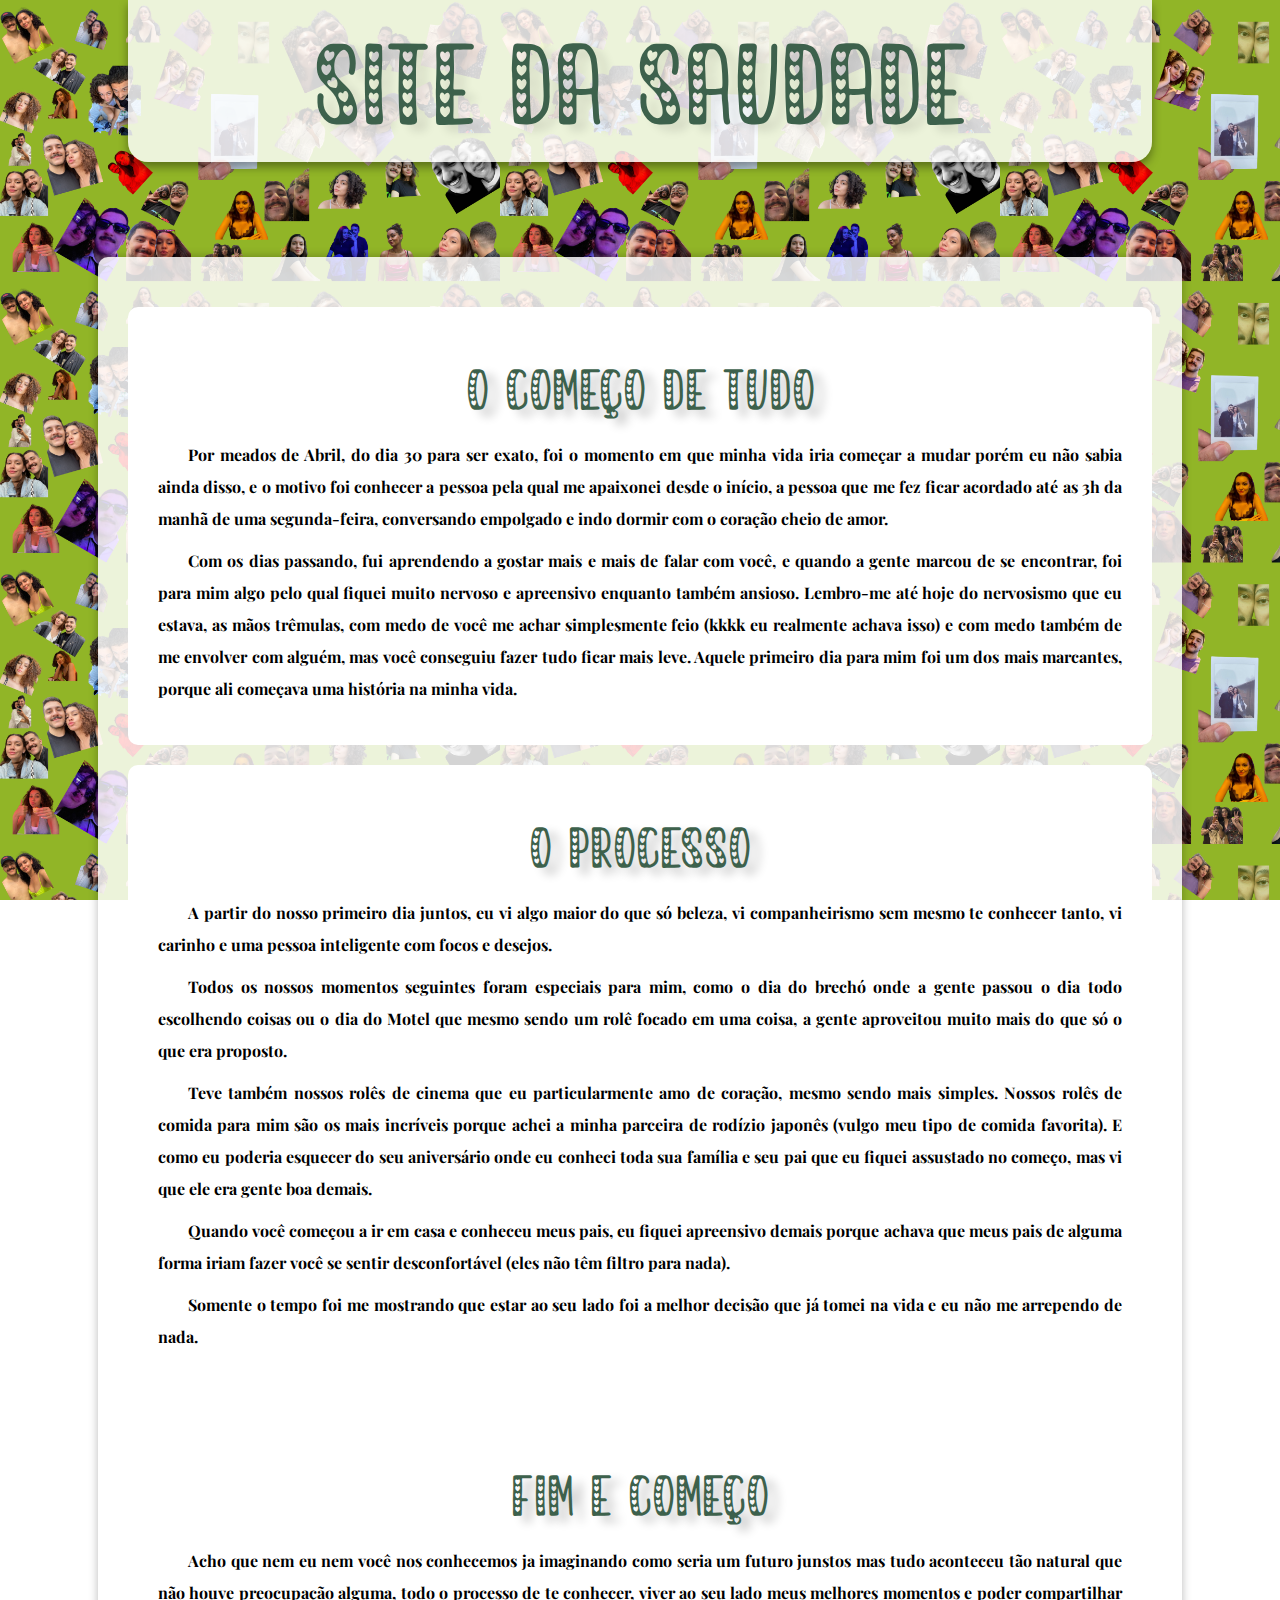
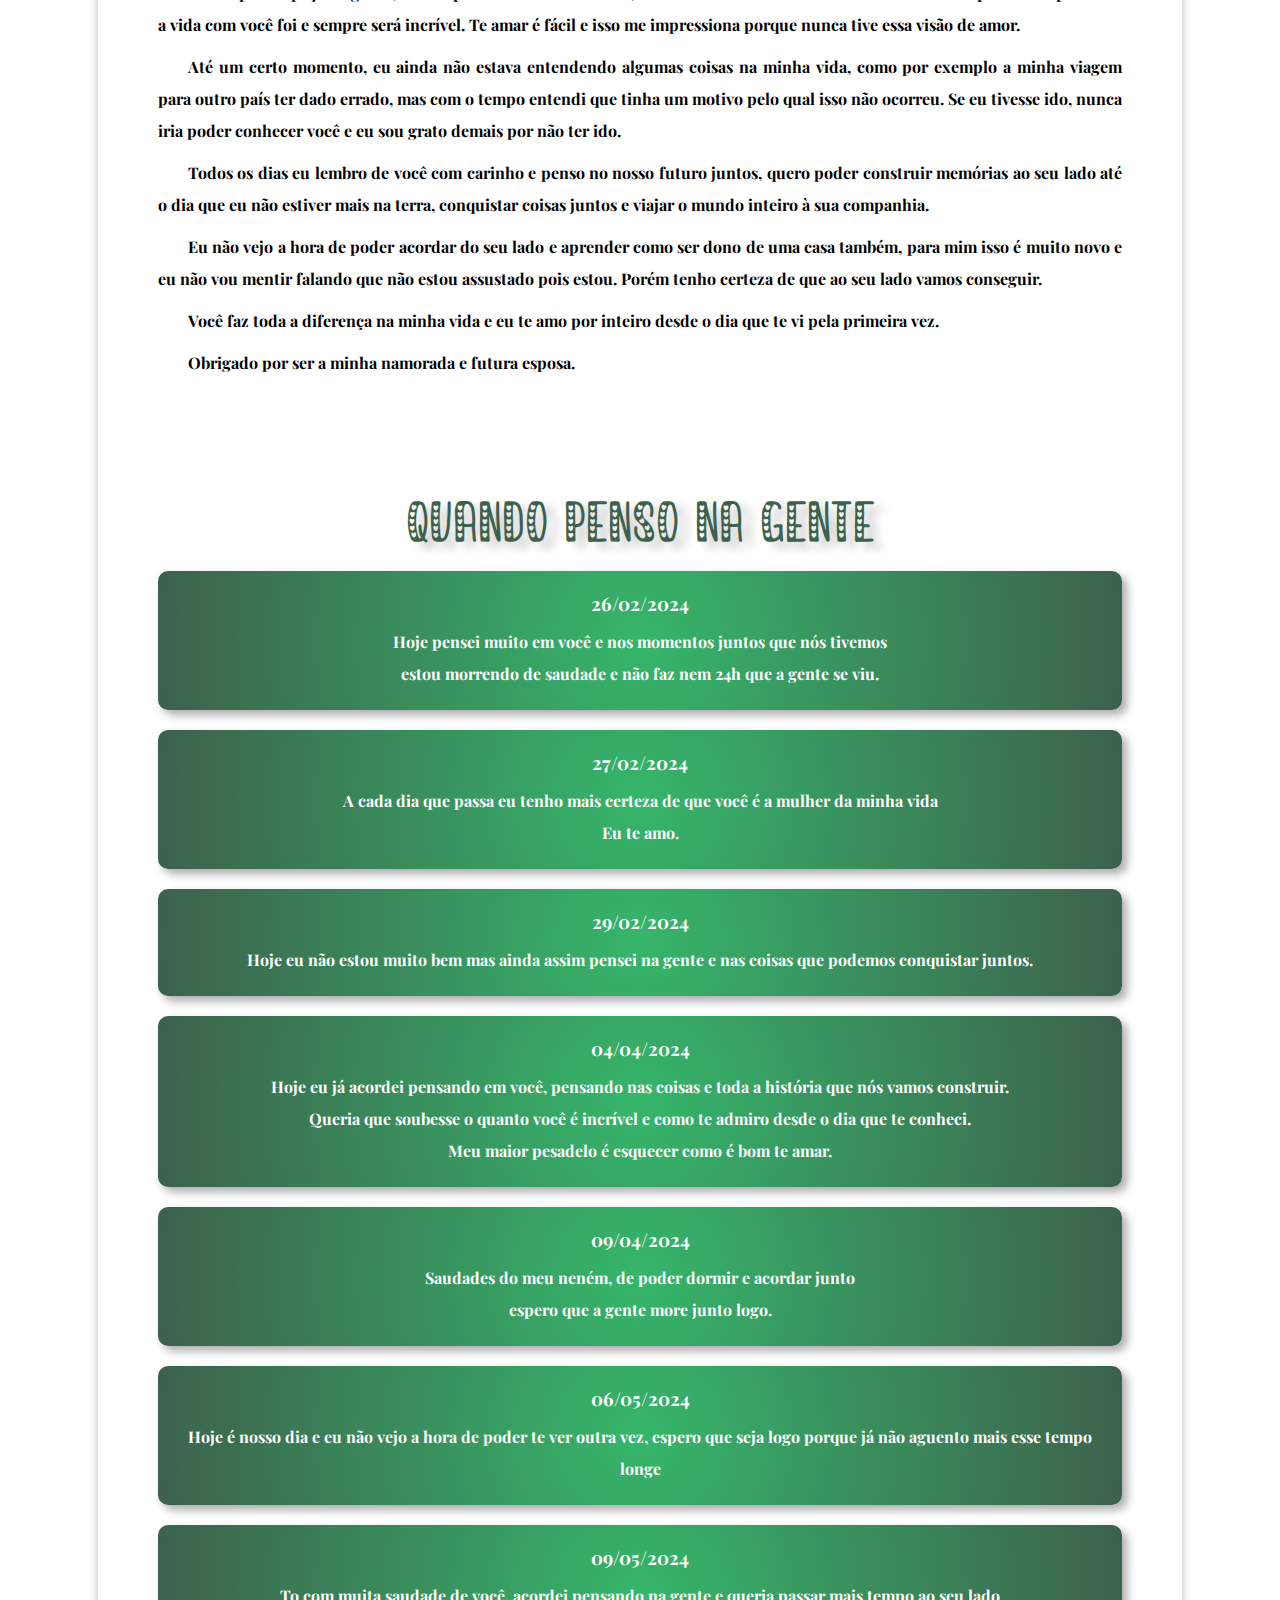
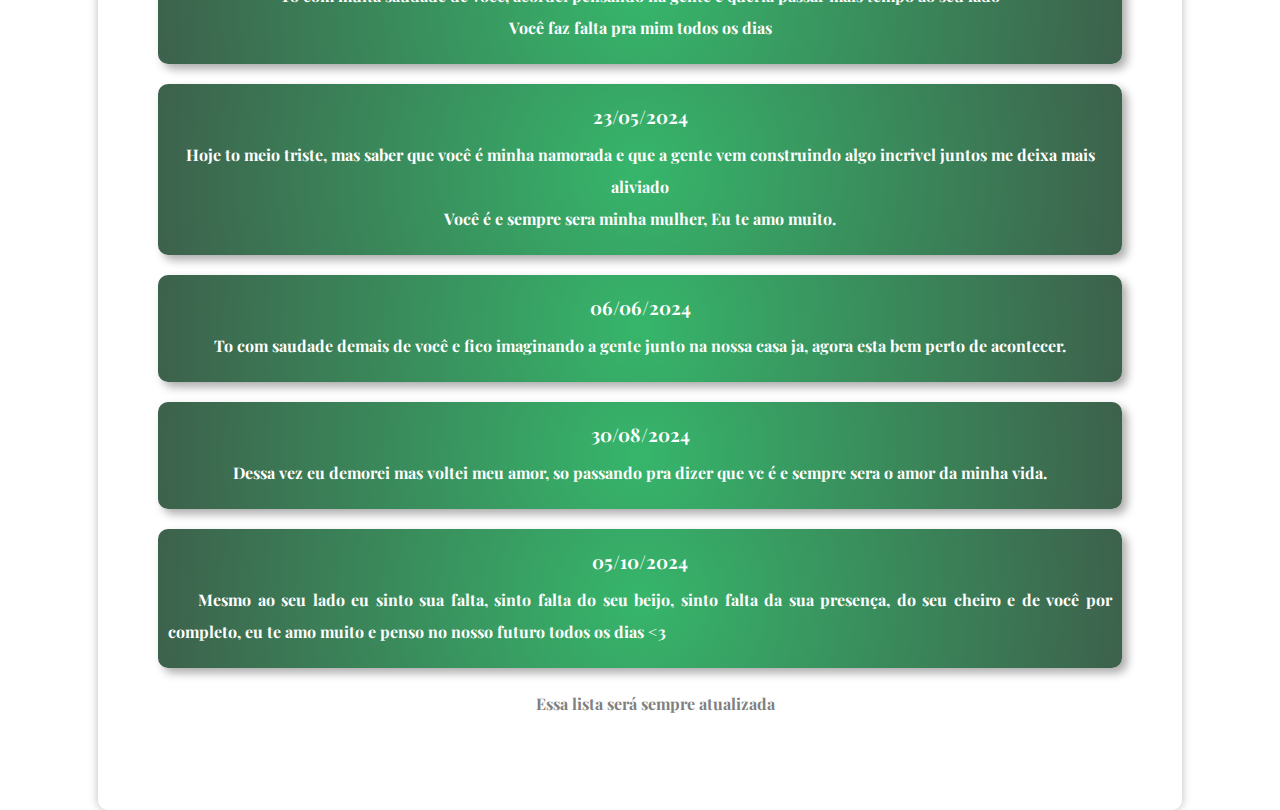
==== commit e5bb913a: "Atualizar o index.html" ====
--- a/index.html
+++ b/index.html
@@ -108,7 +108,7 @@
             </aside>
             
             <aside>
-                <h3>05/08/2024</h3>
+                <h3>05/10/2024</h3>
                 <p>Mesmo ao seu lado eu sinto sua falta, sinto falta do seu beijo, sinto falta da sua presença, do seu cheiro e de você por completo, eu te amo muito e penso no nosso futuro todos os dias <3 </p>
             </aside>
             
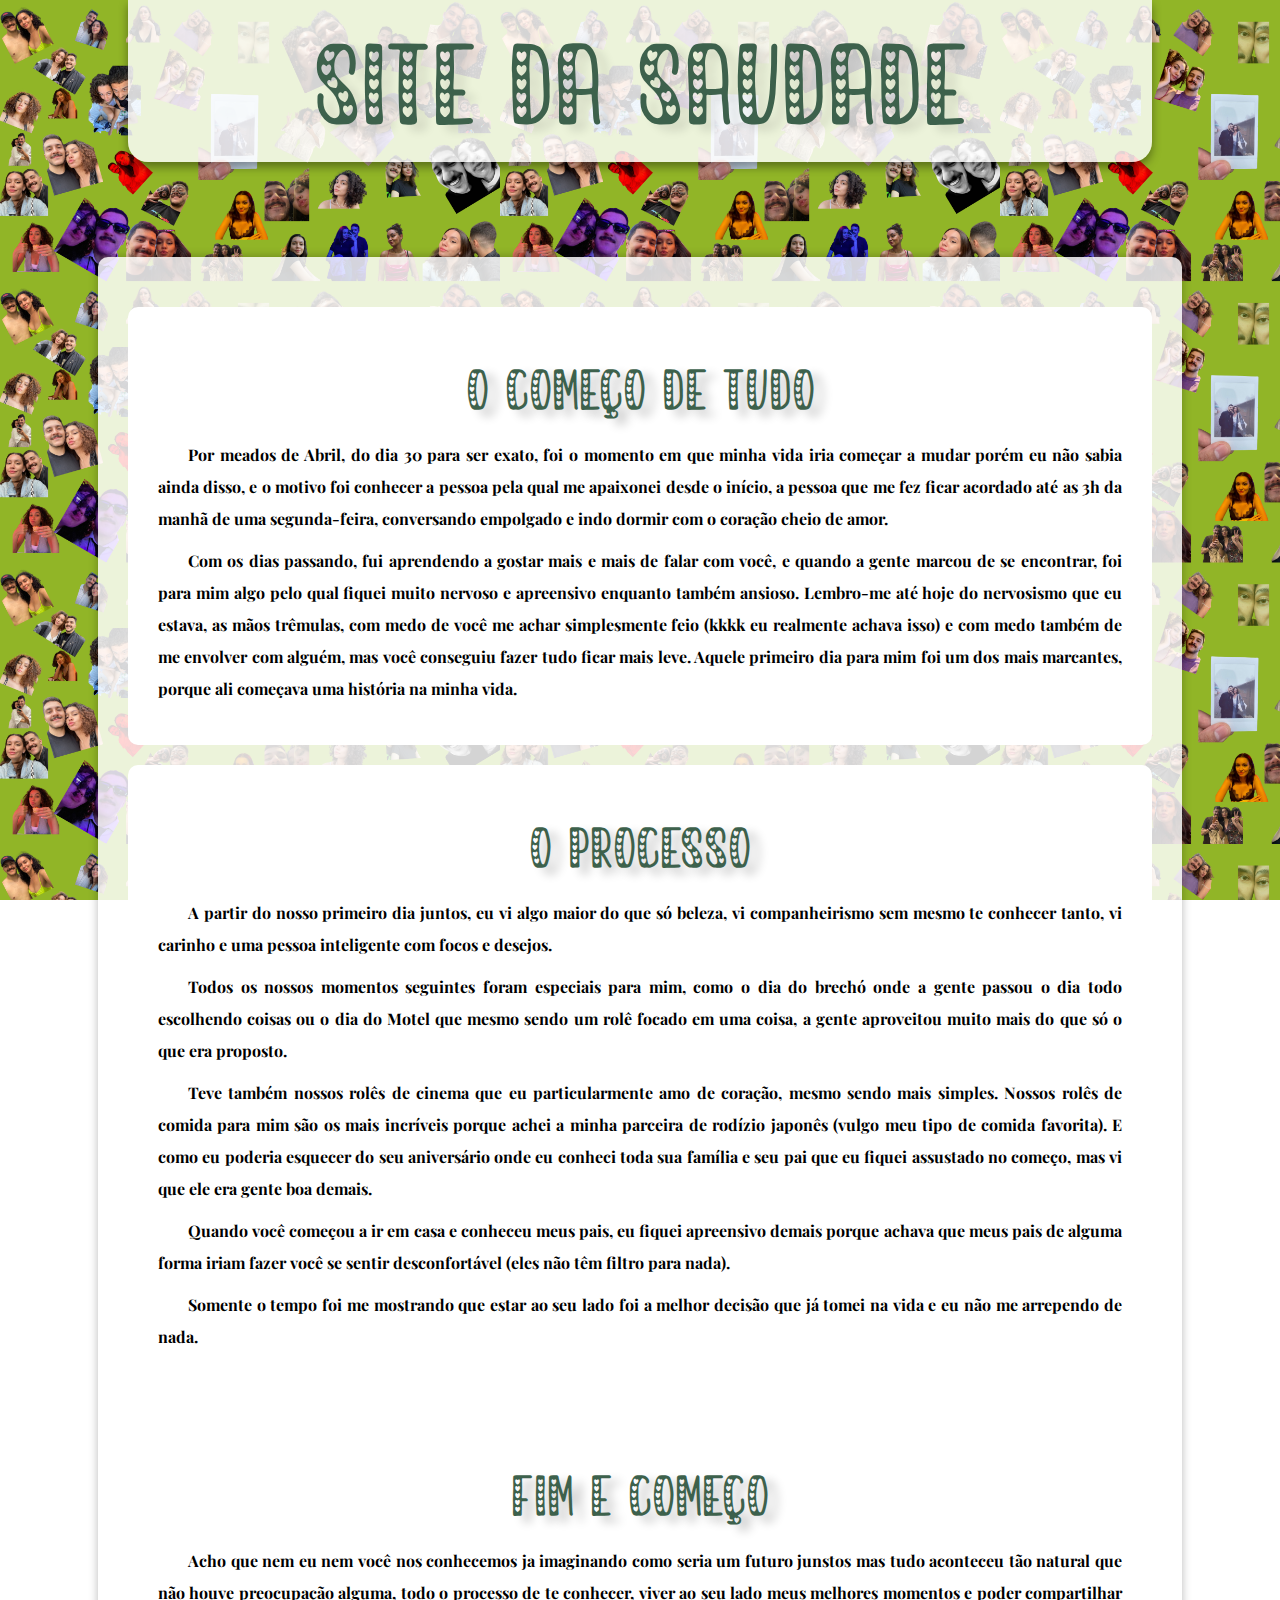
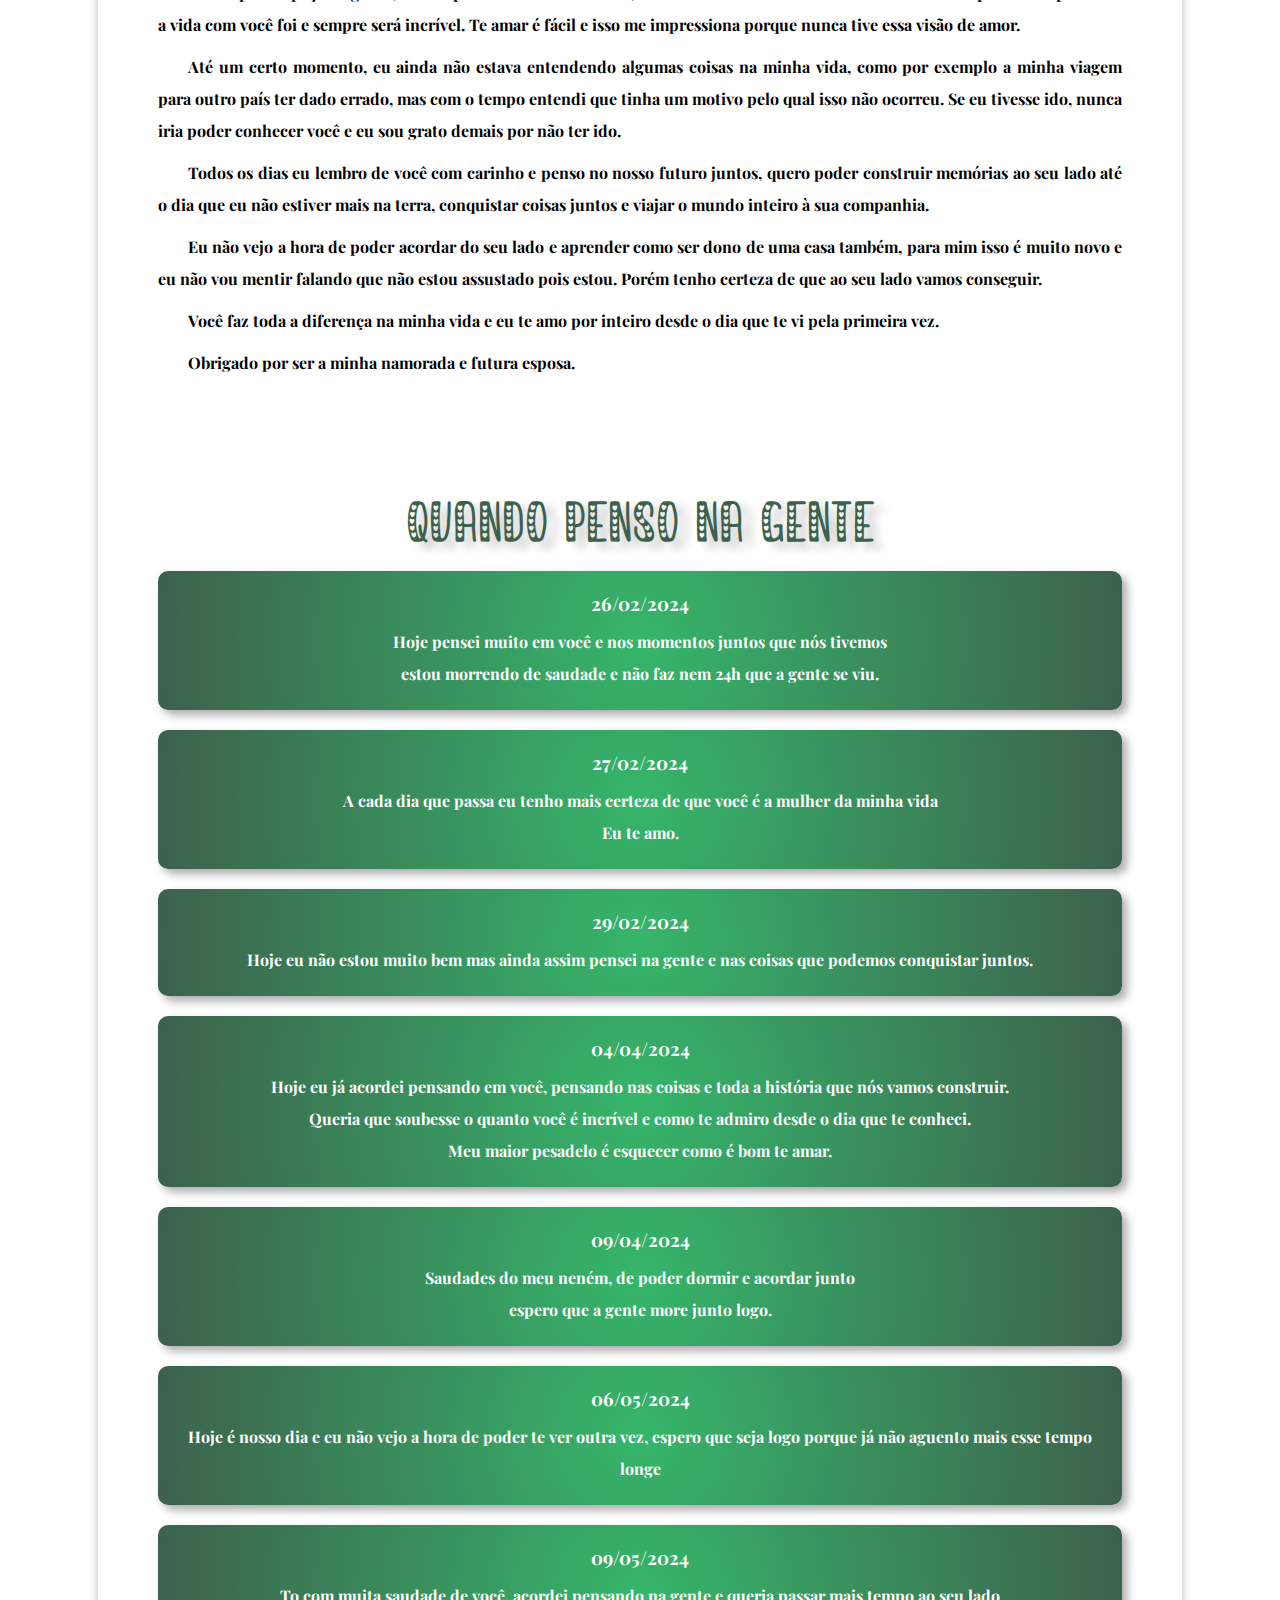
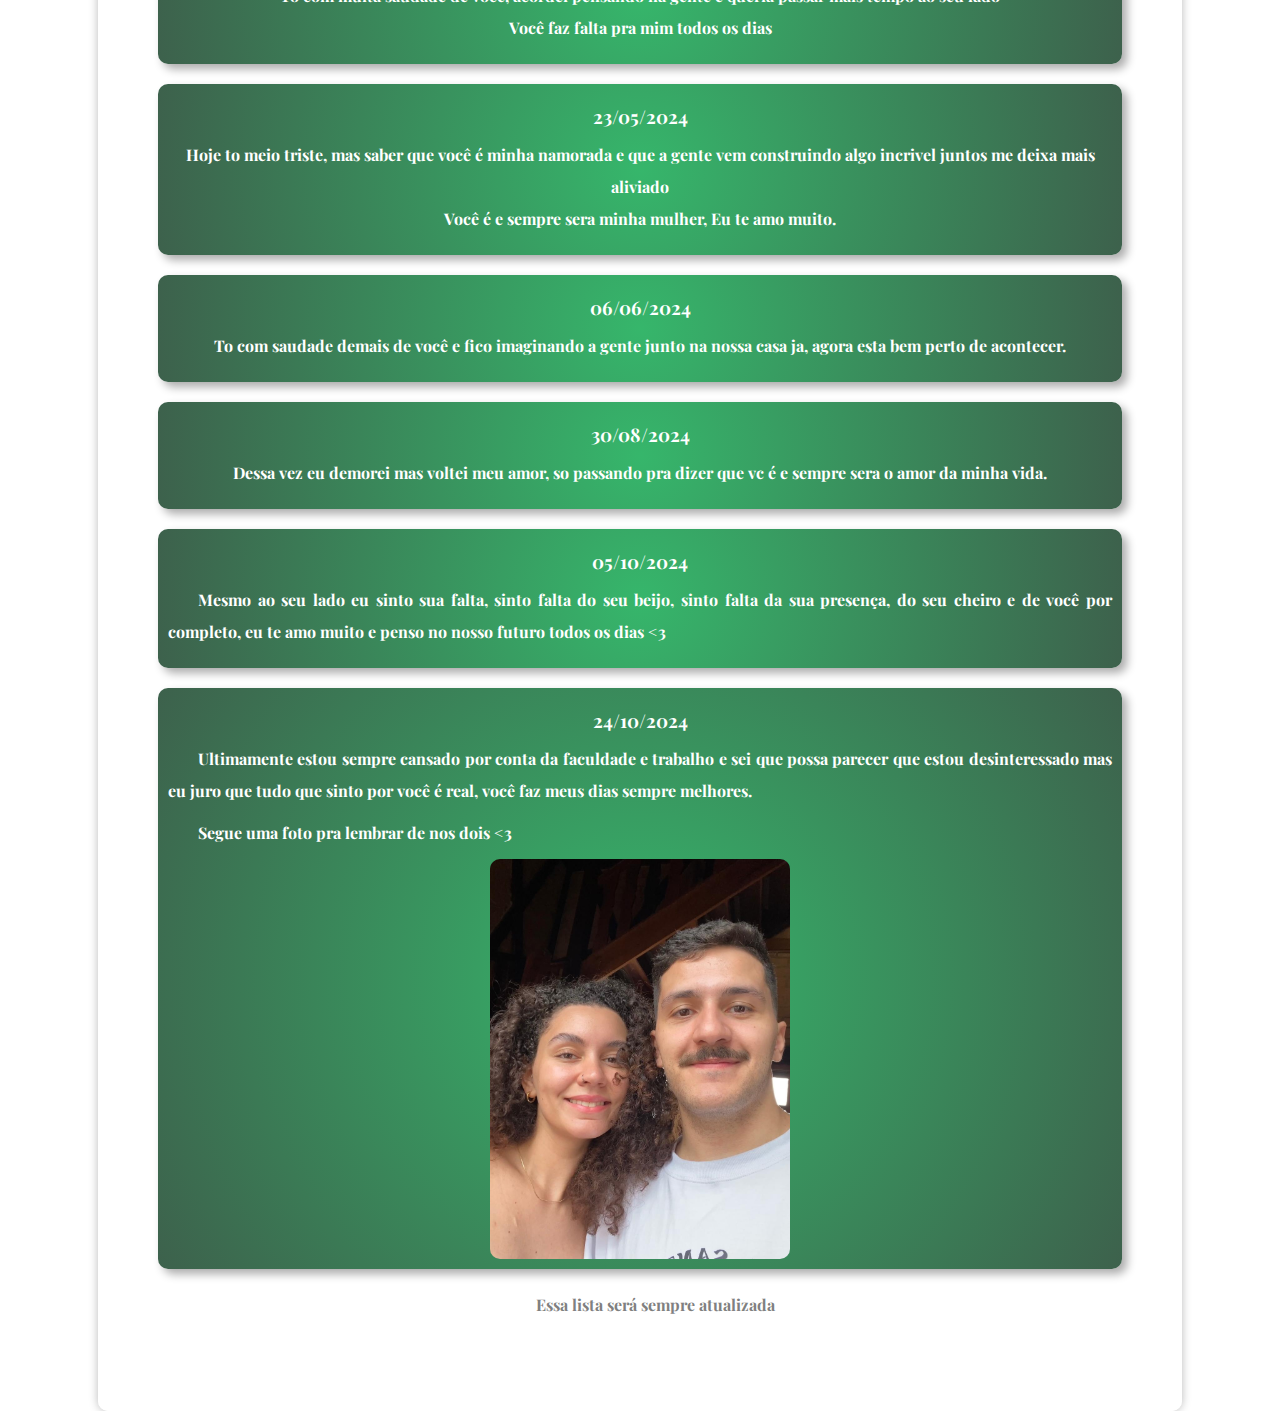
==== commit e0538dd2: "l" ====
--- a/index.html
+++ b/index.html
@@ -111,6 +111,13 @@
                 <h3>05/10/2024</h3>
                 <p>Mesmo ao seu lado eu sinto sua falta, sinto falta do seu beijo, sinto falta da sua presença, do seu cheiro e de você por completo, eu te amo muito e penso no nosso futuro todos os dias <3 </p>
             </aside>
+            <aside>
+                <h3>24/10/2024</h3>
+                <p>Ultimamente estou sempre cansado por conta da faculdade e trabalho e sei que possa parecer que estou desinteressado mas eu juro que tudo que sinto por você é real, você faz meus dias sempre melhores. 
+                </p>
+                <p>Segue uma foto pra lembrar de nos dois <3</p>
+                <img src="imagens/img1.jpg" alt="" width="200">
+            </aside>
             
             <p id="rodape">Essa lista será sempre atualizada</p>
         </article>
--- a/style.css
+++ b/style.css
@@ -111,4 +111,11 @@
  p#rodape {
     color: grey;
     text-align: center;
+ }
+ aside > img {
+    width: 300px;
+    max-width: 600px;
+    border-radius: 10px;  
+    display: block;
+    margin: auto;
  }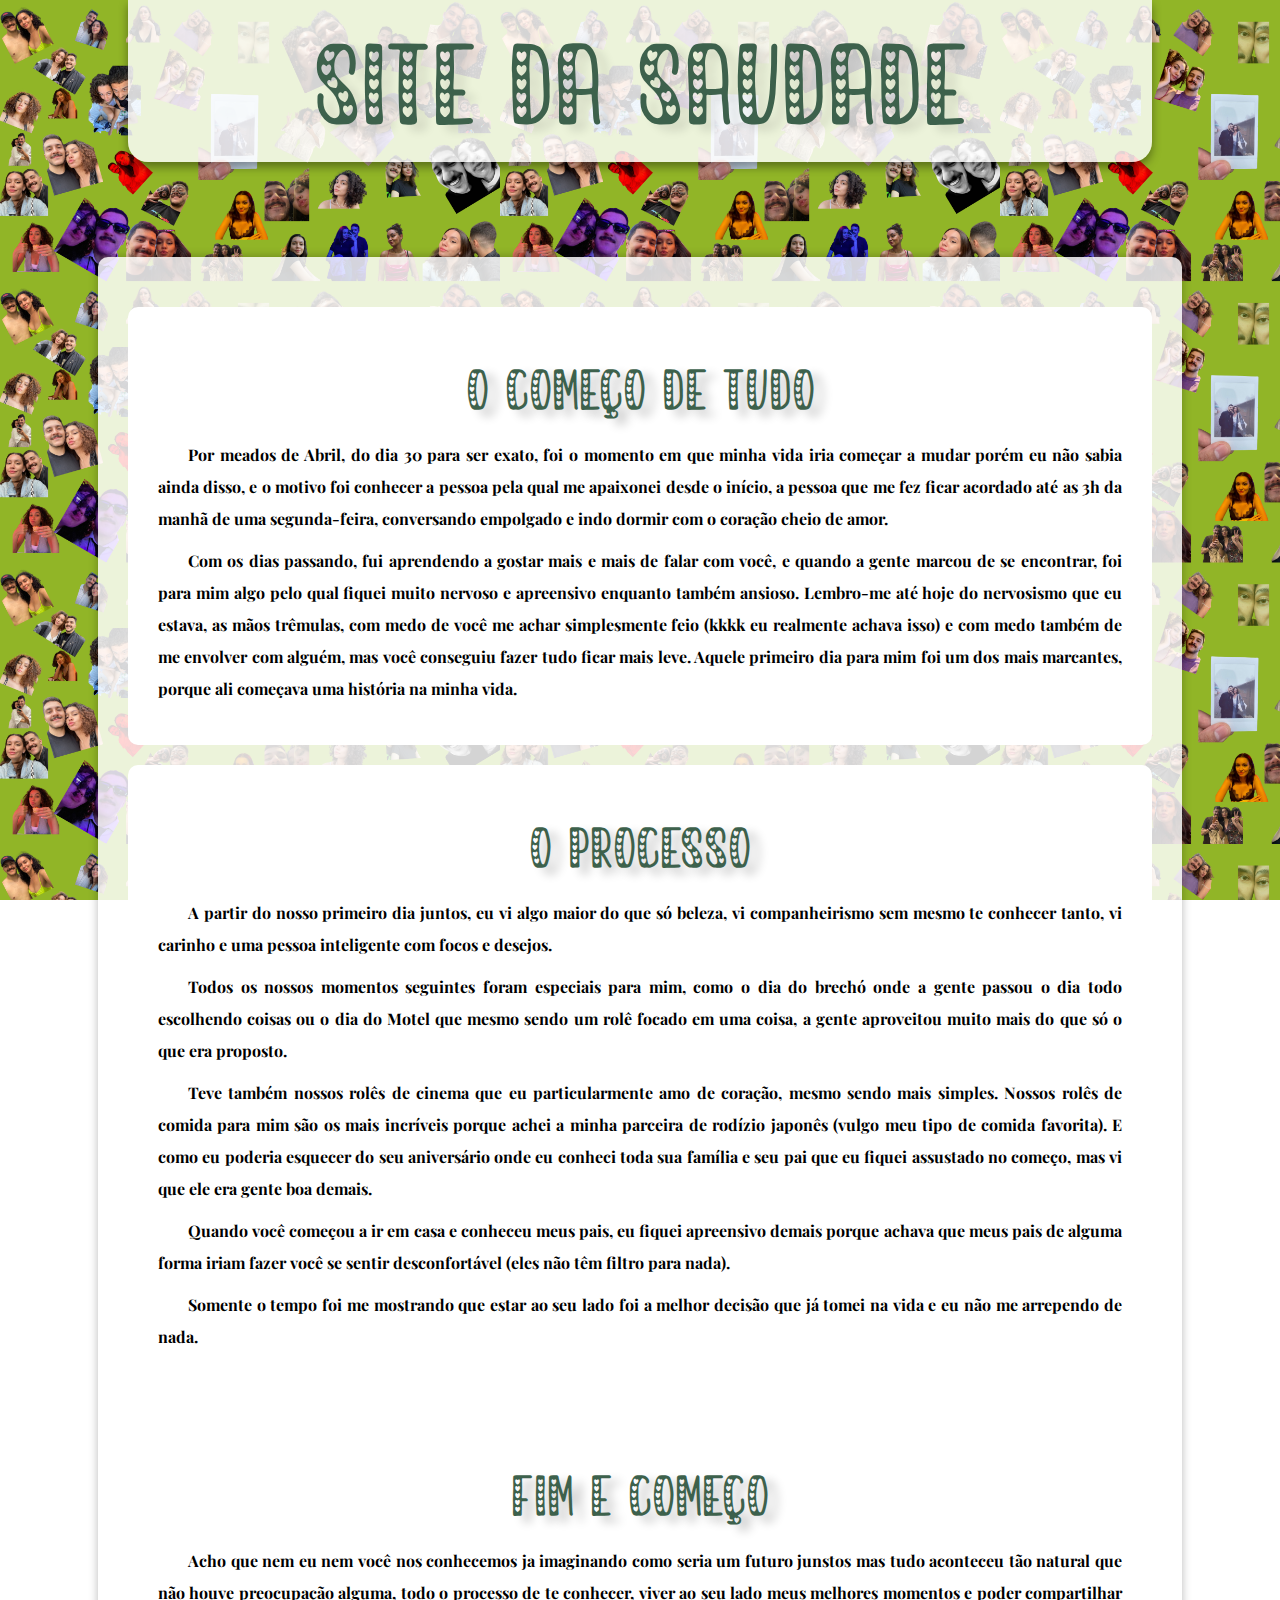
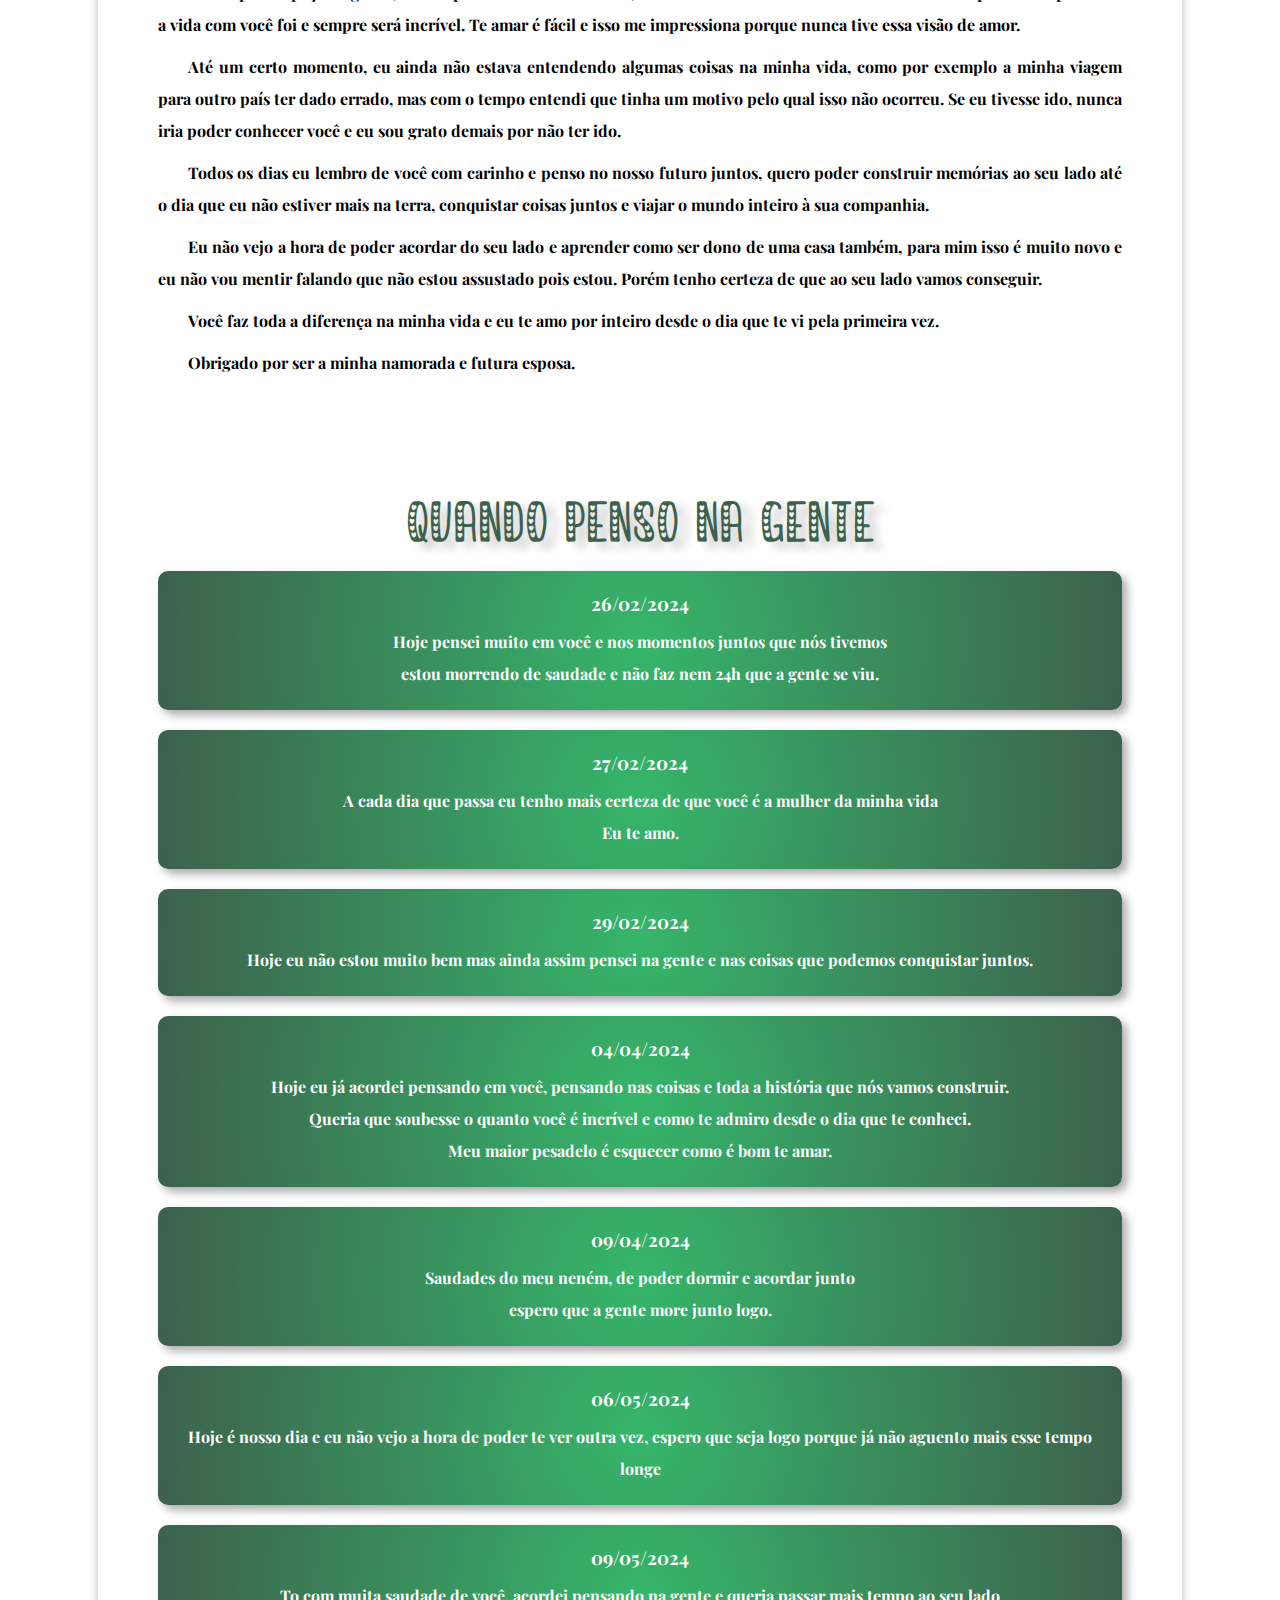
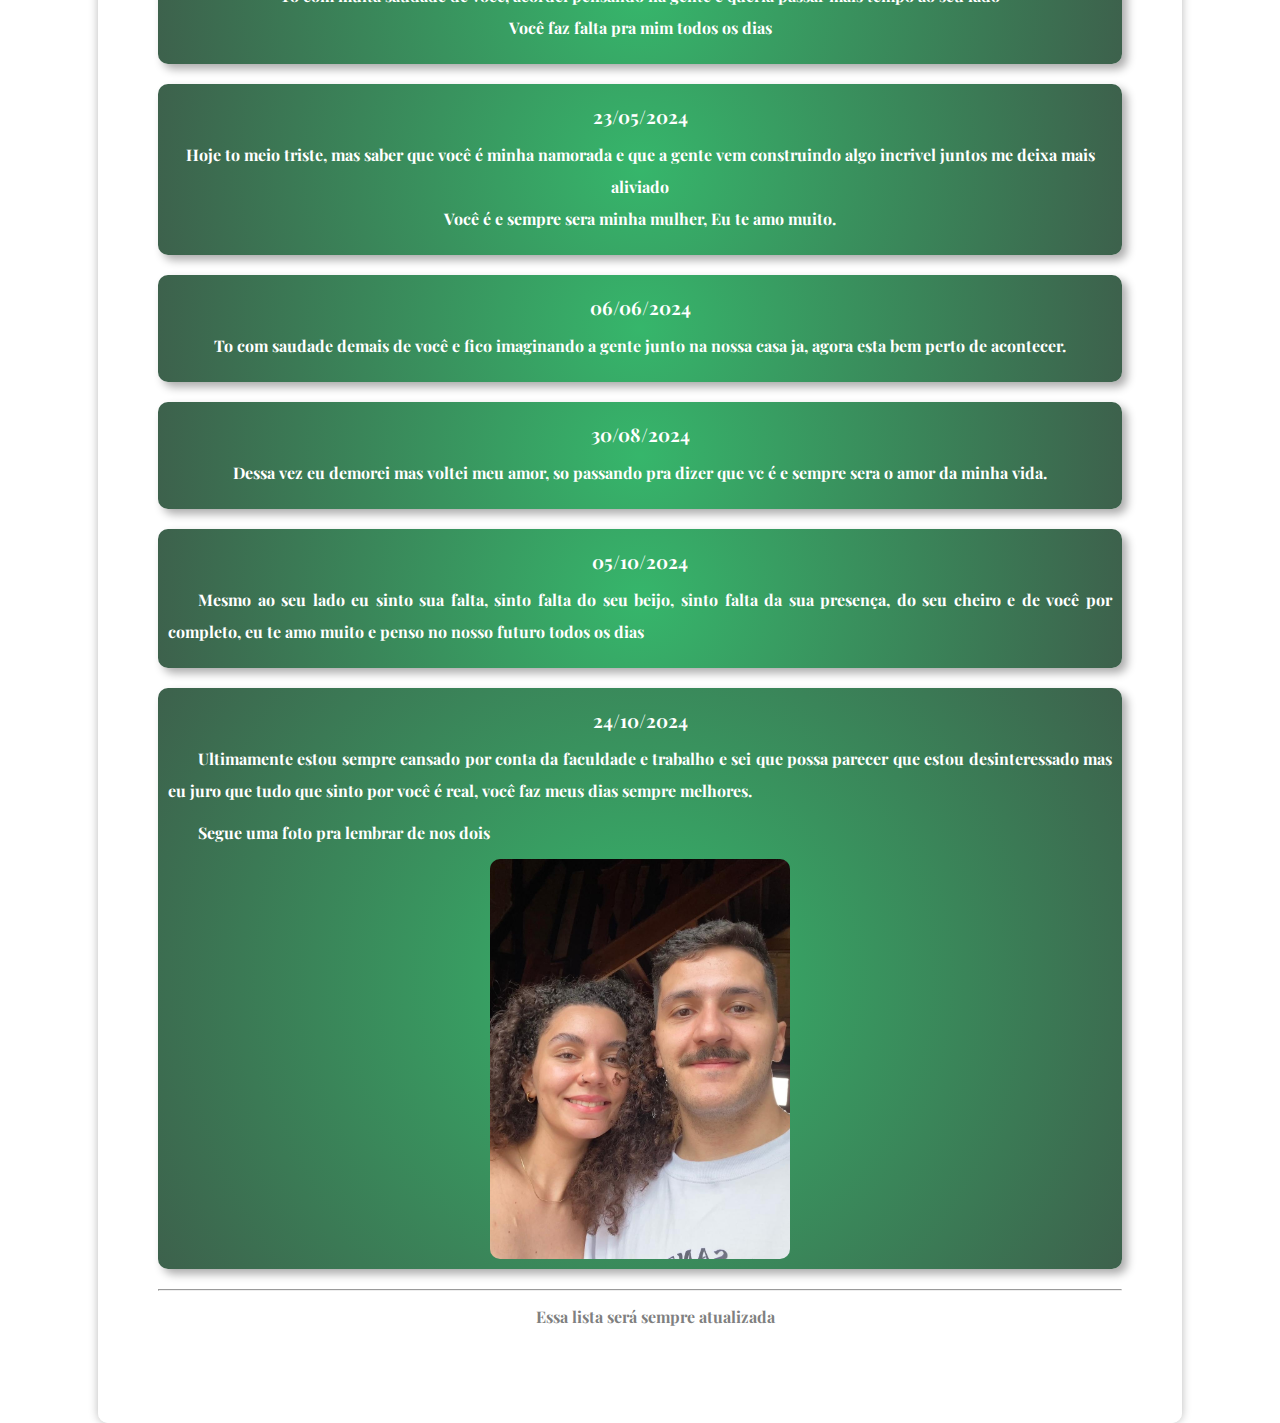
==== commit 015e00ad: "upgrade" ====
--- a/index.html
+++ b/index.html
@@ -56,69 +56,69 @@
         <article class="lembrete">
             <h2>Quando penso na gente</h2>
             
-            <aside>
+            <section>
                 <h3>26/02/2024</h3>
                 <p class="frases">Hoje pensei muito em você e nos momentos juntos que nós tivemos <br>estou morrendo de saudade e não faz nem 24h que a gente se viu.</p>
-            </aside>
+            </section>
     
-            <aside>
+            <section>
                 <h3>27/02/2024</h3>
                 <p class="frases">A cada dia que passa eu tenho mais certeza de que você é a mulher da minha vida <br> Eu te amo.</p>
-            </aside>
+            </section>
     
-            <aside>
+            <section>
                 <h3>29/02/2024</h3>
                 <p class="frases">Hoje eu não estou muito bem mas ainda assim pensei na gente e nas coisas que podemos conquistar juntos.</p>
-            </aside>
+            </section>
     
-            <aside>
+            <section>
                 <h3>04/04/2024</h3>
                 <p class="frases">Hoje eu já acordei pensando em você, pensando nas coisas e toda a história que nós vamos construir. <br>Queria que soubesse o quanto você é incrível e como te admiro desde o dia que te conheci. <br>Meu maior pesadelo é esquecer como é bom te amar.</p>
-            </aside>
+            </section>
     
-            <aside>
+            <section>
                 <h3>09/04/2024</h3>
                 <p class="frases">Saudades do meu neném, de poder dormir e acordar junto <br>espero que a gente more junto logo.</p>
-            </aside> 
+            </section> 
             
-            <aside>
+            <section>
                 <h3>06/05/2024</h3>
                 <p class="frases">Hoje é nosso dia e eu não vejo a hora de poder te ver outra vez, espero que seja logo porque já não aguento mais esse tempo longe</p>
-            </aside>
+            </section>
 
-            <aside>
+            <section>
                 <h3>09/05/2024</h3>
                 <p class="frases">To com muita saudade de você, acordei pensando na gente e queria passar mais tempo ao seu lado <br>
                 Você faz falta pra mim todos os dias</p>
-            </aside>
+            </section>
 
-            <aside>
+            <section>
                 <h3>23/05/2024</h3>
                 <p class="frases">Hoje to meio triste, mas saber que você é minha namorada e que a gente vem construindo algo incrivel juntos me deixa mais aliviado <br>Você é e sempre sera minha mulher, Eu te amo muito.</p>
-            </aside>
+            </section>
 
-            <aside>
+            <section>
                 <h3>06/06/2024</h3>
                 <p class="frases">To com saudade demais de você e fico imaginando a gente junto na nossa casa ja, agora esta bem perto de acontecer.</p>
-            </aside>
+            </section>
 
-            <aside>
+            <section>
                 <h3>30/08/2024</h3>
                 <p class="frases">Dessa vez eu demorei mas voltei meu amor, so passando pra dizer que vc é e sempre sera o amor da minha vida.</p>
-            </aside>
+            </section>
             
-            <aside>
+            <section>
                 <h3>05/10/2024</h3>
-                <p>Mesmo ao seu lado eu sinto sua falta, sinto falta do seu beijo, sinto falta da sua presença, do seu cheiro e de você por completo, eu te amo muito e penso no nosso futuro todos os dias <3 </p>
-            </aside>
-            <aside>
+                <p>Mesmo ao seu lado eu sinto sua falta, sinto falta do seu beijo, sinto falta da sua presença, do seu cheiro e de você por completo, eu te amo muito e penso no nosso futuro todos os dias </p>
+            </section>
+            <section>
                 <h3>24/10/2024</h3>
                 <p>Ultimamente estou sempre cansado por conta da faculdade e trabalho e sei que possa parecer que estou desinteressado mas eu juro que tudo que sinto por você é real, você faz meus dias sempre melhores. 
                 </p>
-                <p>Segue uma foto pra lembrar de nos dois <3</p>
+                <p>Segue uma foto pra lembrar de nos dois </p>
                 <img src="imagens/img1.jpg" alt="" width="200">
-            </aside>
-            
+            </section>
+            <hr>
             <p id="rodape">Essa lista será sempre atualizada</p>
         </article>
     </main>    
--- a/style.css
+++ b/style.css
@@ -100,7 +100,7 @@
     text-align: center;
     margin: 10px;
  }
- aside {
+ section {
     background-image: radial-gradient(circle, var(--cor3), var(--cor2));
     padding: 10px;
     margin: 20px 0px 20px 0px;
@@ -112,10 +112,16 @@
     color: grey;
     text-align: center;
  }
- aside > img {
+ section > img {
     width: 300px;
     max-width: 600px;
     border-radius: 10px;  
     display: block;
     margin: auto;
+ }
+ section > img:hover {
+    transform: scale(1.1);
+    transition-duration: 0.5s;
+    cursor: pointer;
+    box-shadow: 0px 0px 50px rgba(0, 0, 0, 0.347);
  }